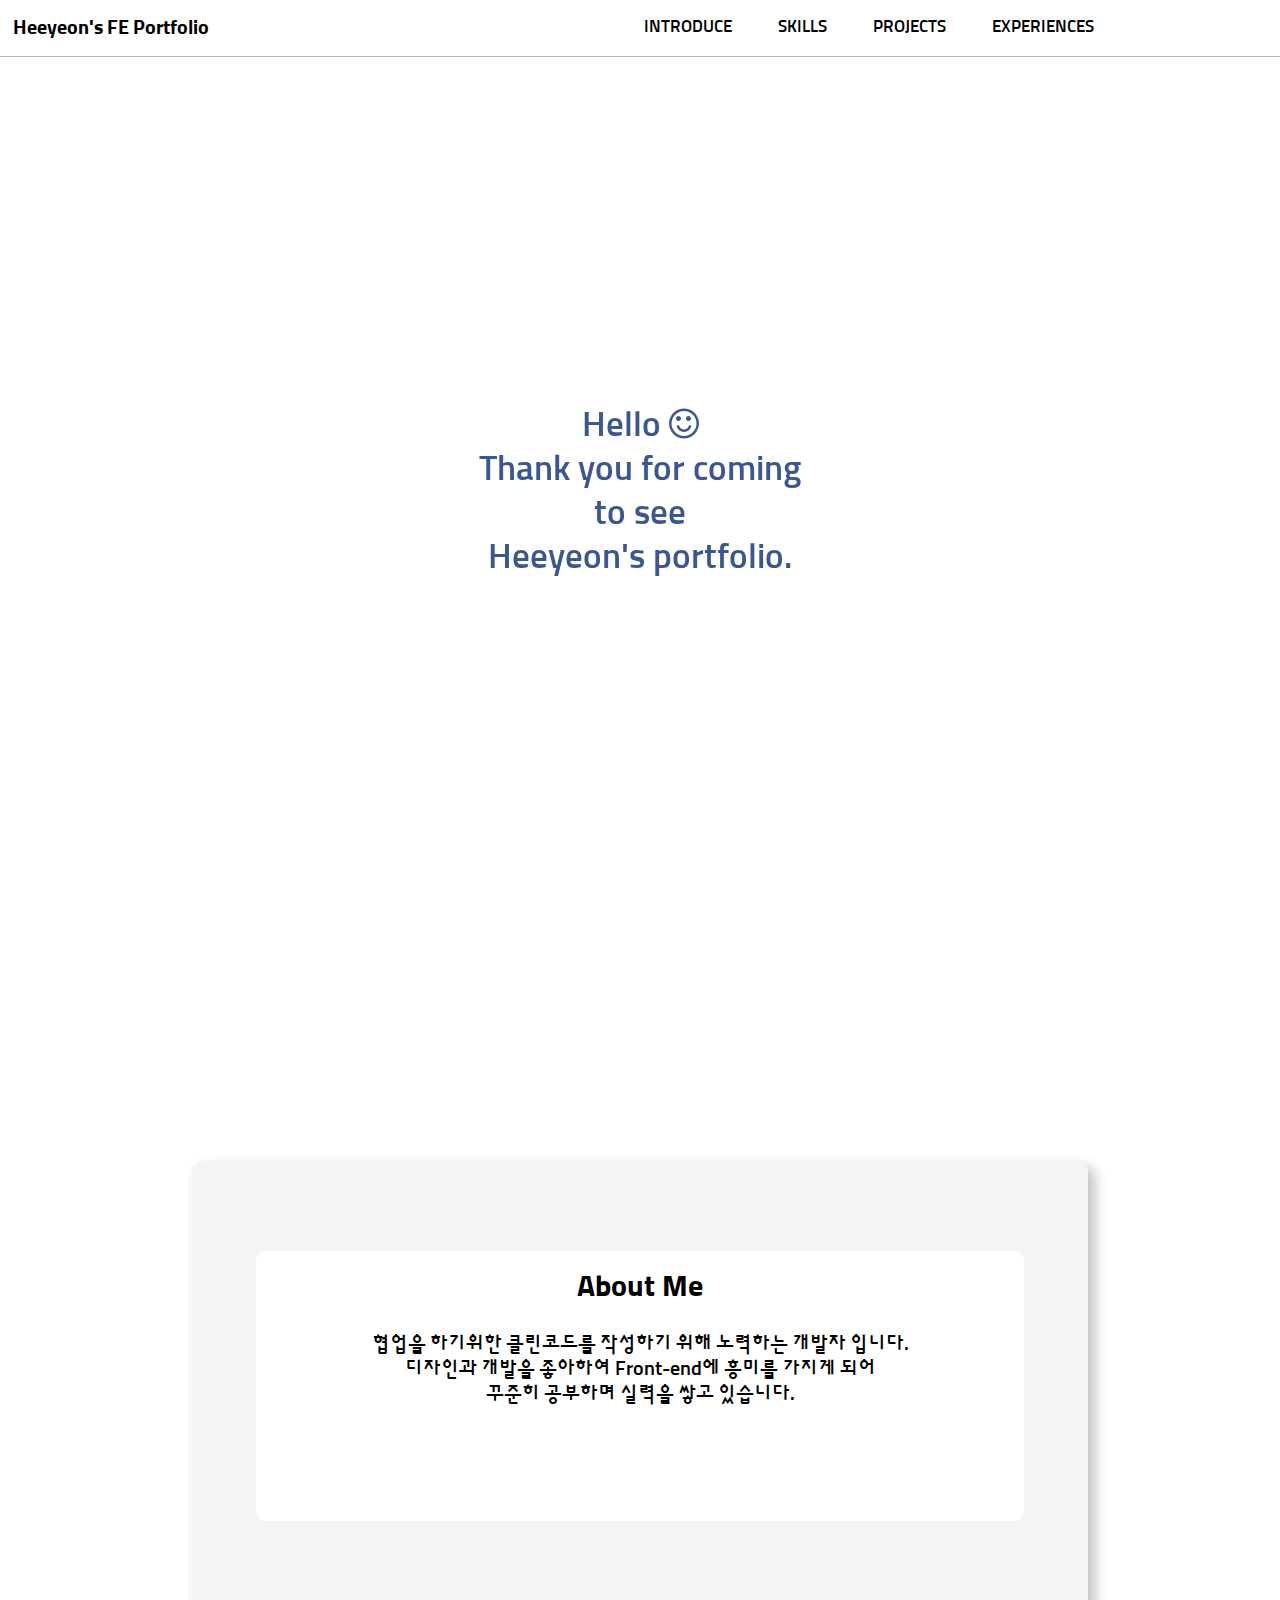
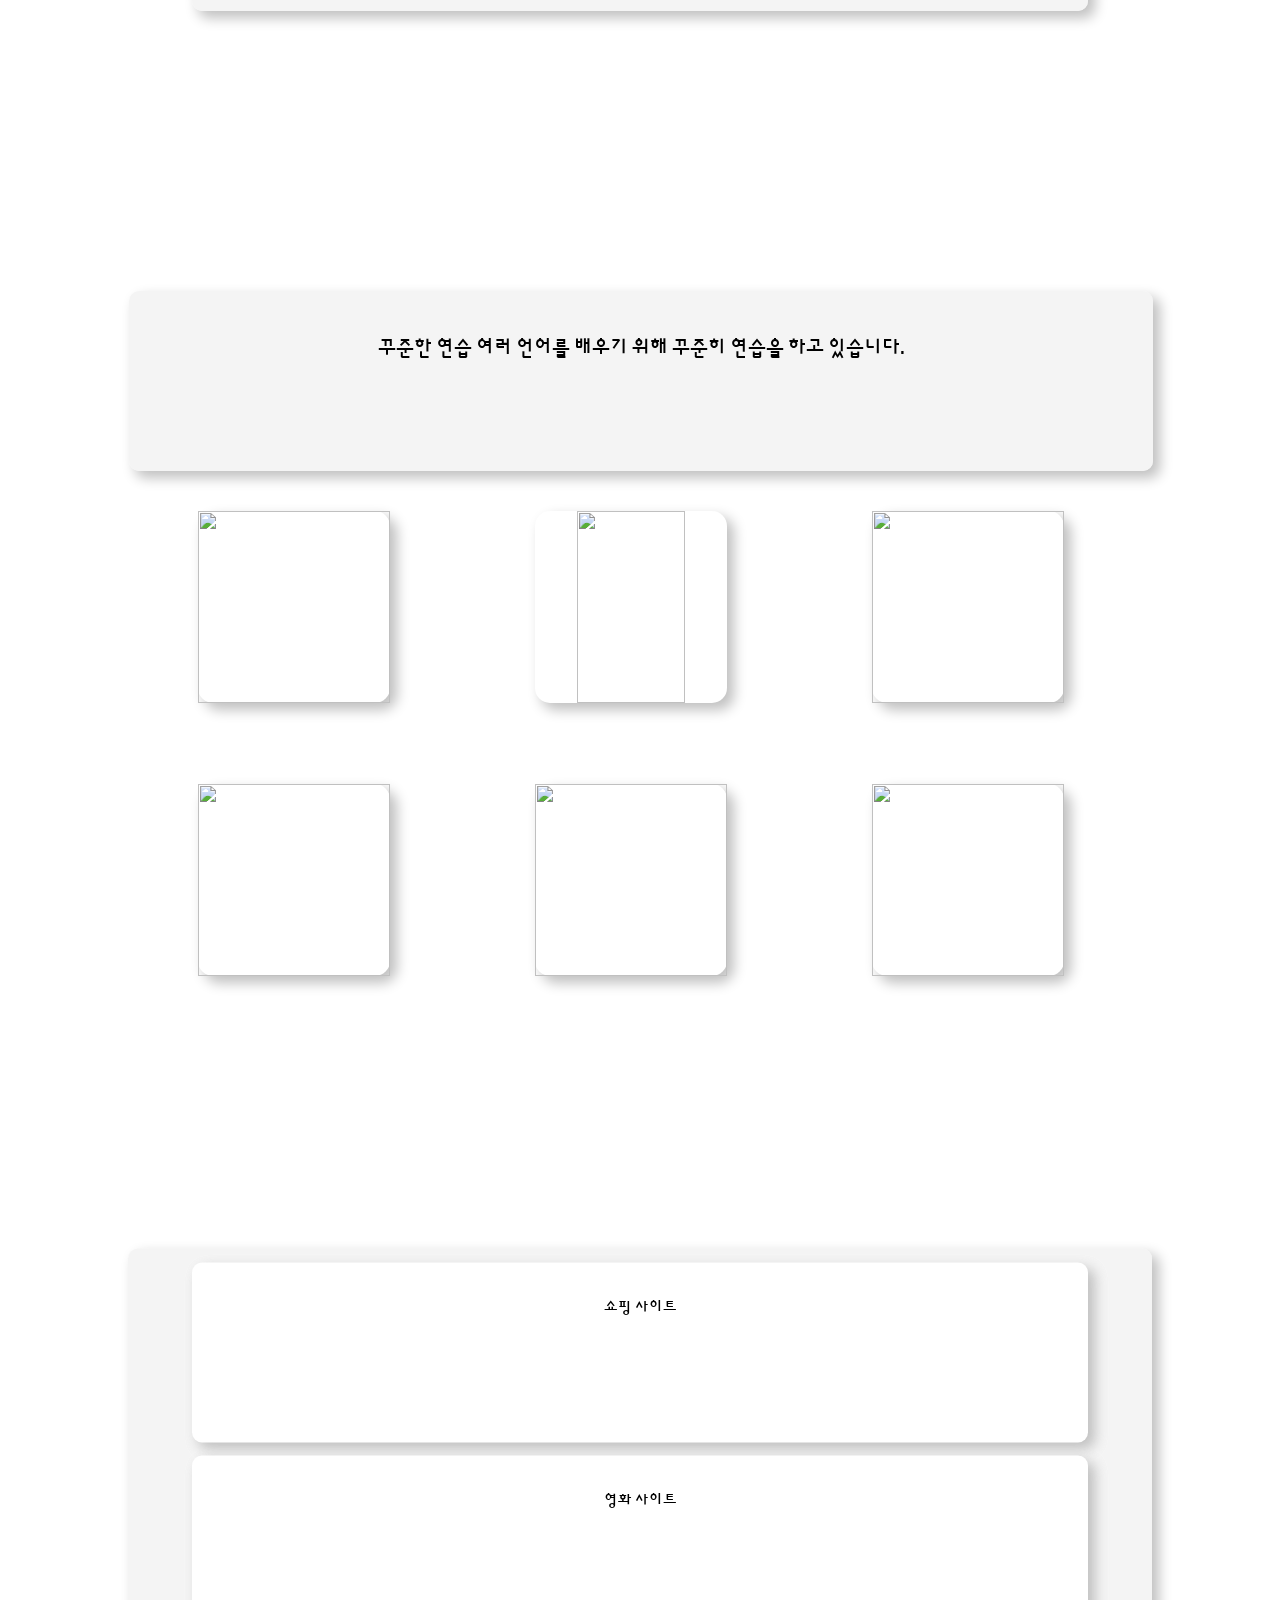
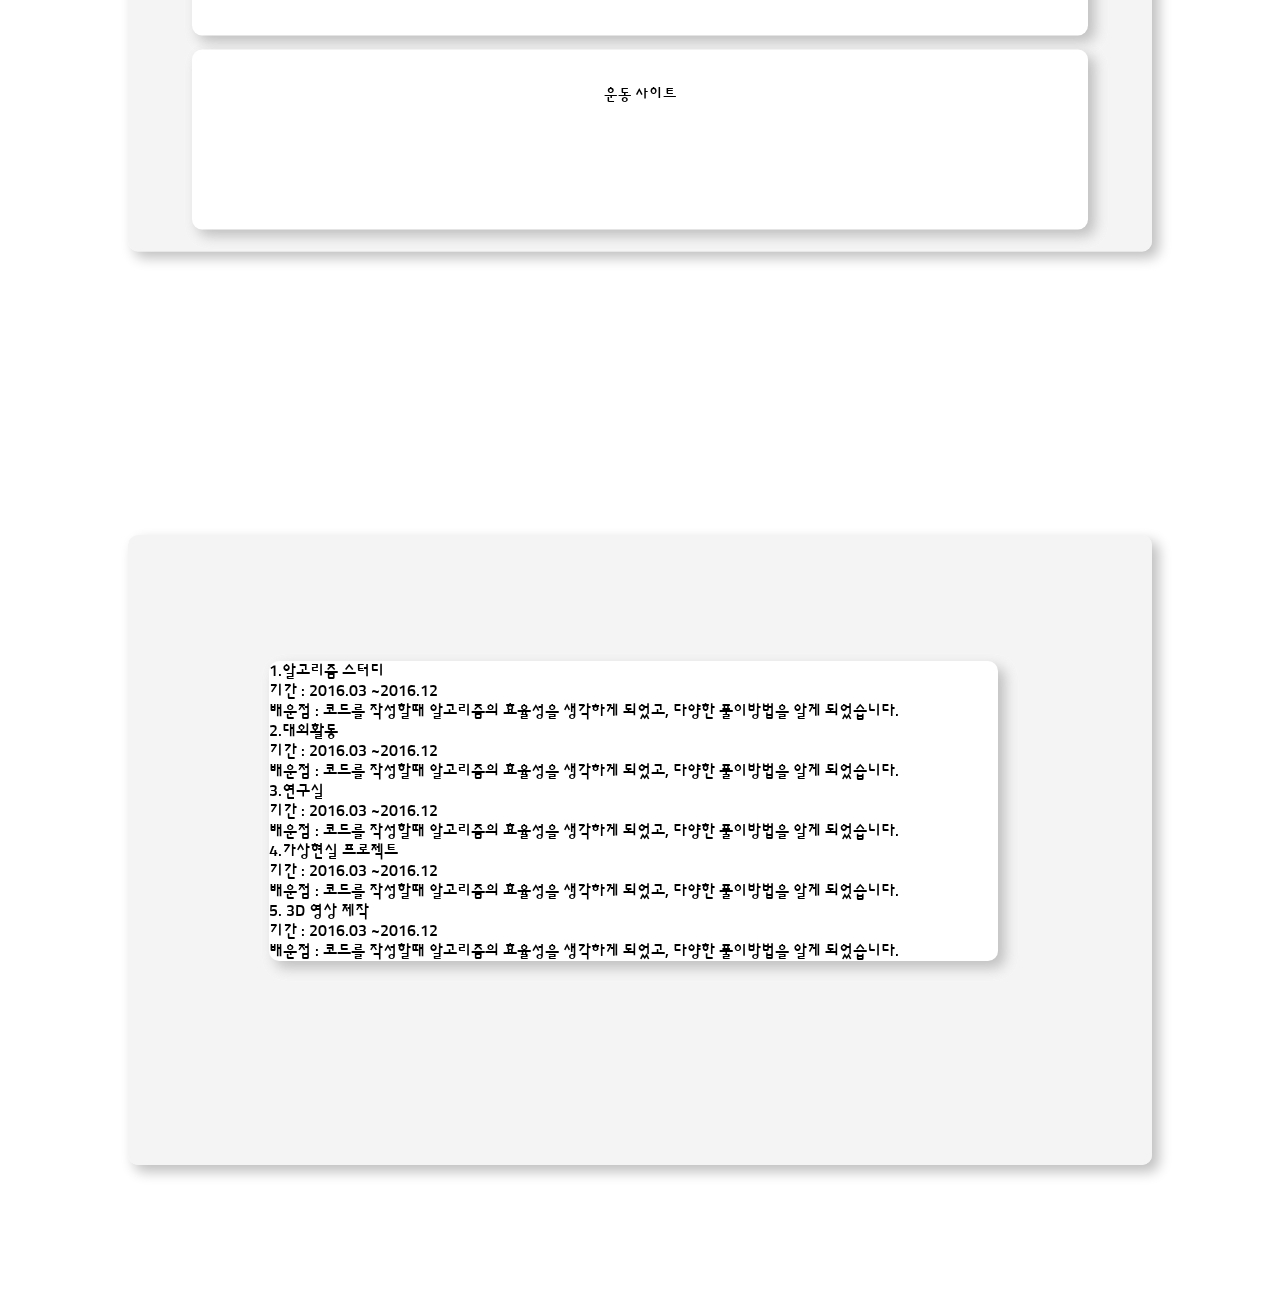
==== index.html @ 2ede7a6c "2020.09.13_1" ====
<!DOCTYPE html>
<html lang="en">

<head>
    <meta charset="UTF-8">
    <meta name="viewport" content="width=device-width, initial-scale=1.0">
    <title>Heeyeon's FE Portfolio</title>
    <script src="js/jquery-2.1.4.js"></script>
    <!-- Page Scroll Effects JS & CSS -->
    <script src="js/velocity/modernizr.js"></script>
    <script src="js/velocity/velocity.min.js"></script>
    <script src="js/velocity/velocity.ui.min.js"></script>
    <script src="js/velocity/main.js"></script>
    <link rel="stylesheet" href="js/velocity/velocity.css">
    <!-- Smooth Scrolling -->
    <script src="/portfolio_FE/js/jquery.scrollTo.min.js"></script>
    <!--Slick.js-->
    <script src="js/slick/slick.min.js"></script>
    <link rel="stylesheet" href="js/slick/slick-theme.css">
    <link rel="stylesheet" href="js/slick/slick.css">
    <!-- Custom JS & CSS -->
    <link rel="stylesheet" href="style.css">
    <link rel="stylesheet" href="responsive.css">
    <script src="custom.js"></script>
</head>

<body>
    <div class="top">
        <div class="title"><a href="#"><b>Heeyeon's FE Portfolio</b></a></div>
            <div class="menu">
                <a href="#menu1">INTRODUCE</a>
                <a href="#menu2">SKILLS</a>
                <a href="#menu3">PROJECTS</a>
                <a href="#menu4">EXPERIENCES</a>
            </div>
        </div>
    </div>
    <div class="background">
        <div class="img"></div>
    </div>
    <div class="start">
        <div class="wrap_start">
            <span>Hello <i class="fa fa-smile-o"></i></span><br>
            Thank you for coming <br>to see <br>Heeyeon's portfolio.<br>
        </div>
    </div>
    <div class="introduce" id="menu1">
        <div class="wrap_introduce">
            <div class="introduce_inside">
                <h2>About Me</h2>
                <p>
                    협업을 하기위한 클린코드를 작성하기 위해 노력하는 개발자 입니다.<br>
                    디자인과 개발을 좋아하여 Front-end에 흥미를 가지게 되어<br> 
                    꾸준히 공부하며 실력을 쌓고 있습니다.
                </p>
            </div>
        </div>
    </div>
    <div class="skills" id="menu2">
        <div class="do_skills">
            꾸준한 연습
            여러 언어를 배우기 위해 꾸준히 연습을 하고 있습니다.
        </div>
        <div class="wrap_skills">
            <ul>
                <li><img src="https://raw.githubusercontent.com/heeyeon-developer/Portfolio_WEB/master/imges/HTML5_Logo_512.png"></li>
                <li><img src="https://raw.githubusercontent.com/heeyeon-developer/Portfolio_WEB/master/imges/css3_logo.png" style="width:75%"></li>
                <li><img src="https://raw.githubusercontent.com/heeyeon-developer/Portfolio_WEB/master/imges/javascript_logo.png"></li>
                <li><img src="https://raw.githubusercontent.com/heeyeon-developer/Portfolio_WEB/master/imges/nodejs.png"></li>
                <li><img src="https://raw.githubusercontent.com/heeyeon-developer/Portfolio_WEB/master/imges/react.png"></li>
                <li><img src="https://raw.githubusercontent.com/heeyeon-developer/Portfolio_WEB/master/imges/vue.png"></li>
            </ul>
        </div>
    </div>
    <div class="projects" id="menu3">
        <div class="wrap_projects">
        <ul>
            <li>쇼핑 사이트</li>
            <li>영화 사이트</li>
            <li>운동 사이트</li>
        </ul>
        </div>
    </div>
    <div class="experiences" id="menu4">
        <div class="wrap_experiences">
            <div class="experiences_info">
                <div>
                    1.알고리즘 스터디<br>
                    기간 : 2016.03 ~2016.12<br>
                    배운점 : 코드를 작성할때 알고리즘의 효율성을 생각하게 되었고, 다양한 풀이방법을 알게 되었습니다.
                </div>
                <div>
                    2.대외활동<br>
                    기간 : 2016.03 ~2016.12<br>
                    배운점 : 코드를 작성할때 알고리즘의 효율성을 생각하게 되었고, 다양한 풀이방법을 알게 되었습니다.
                </div>
                <div>
                    3.연구실<br>
                    기간 : 2016.03 ~2016.12<br>
                    배운점 : 코드를 작성할때 알고리즘의 효율성을 생각하게 되었고, 다양한 풀이방법을 알게 되었습니다.
                </div>
                <div>
                    4.가상현실 프로젝트<br>
                    기간 : 2016.03 ~2016.12<br>
                    배운점 : 코드를 작성할때 알고리즘의 효율성을 생각하게 되었고, 다양한 풀이방법을 알게 되었습니다.
                </div>
                <div>
                    5. 3D 영상 제작<br>
                    기간 : 2016.03 ~2016.12<br>
                    배운점 : 코드를 작성할때 알고리즘의 효율성을 생각하게 되었고, 다양한 풀이방법을 알게 되었습니다.
                </div>
            </div>
        </div>
    </div>
</body>

</html>
---- js/velocity/velocity.css ----
/* -------------------------------- 

Primary style

-------------------------------- */
*, *::after, *::before {
  box-sizing: border-box;
}

html {
  font-size: 62.5%;
}

body {
  font-size: 1.6rem;
  font-family: "Open Sans", sans-serif;
  color: #ffffff;
  background-color: #22283f;
  -webkit-font-smoothing: antialiased;
  -moz-osx-font-smoothing: grayscale;
}
body::before {
  /* never visible - this is used in jQuery to check the current MQ */
  content: 'mobile';
  display: none;
}
@media only screen and (min-width: 1050px) {
  body::before {
    /* never visible - this is used in jQuery to check the current MQ */
    content: 'desktop';
  }
}

a {
  color: #267481;
  text-decoration: none;
}

/* -------------------------------- 

Main Components 

-------------------------------- */
@media only screen and (min-width: 1050px) {
  body[data-hijacking="on"] {
    overflow: hidden;
  }
}
.cd-section:first-of-type > div::before {
  /* alert -> all scrolling effects are not visible on small devices */
/*  content: 'Effects not visible on mobile!';*/
  position: absolute;
  width: 100%;
  text-align: center;
  top: 20px;
  z-index: 2;
  font-weight: bold;
  font-size: 1.3rem;
  text-transform: uppercase;
  color: #6a7083;
}
[data-animation="parallax"] .cd-section > div, [data-animation="fixed"] .cd-section > div, [data-animation="opacity"] .cd-section > div {
  background-position: center center;
  background-repeat: no-repeat;
  background-size: cover;
}
[data-animation="parallax"] .cd-section:first-of-type > div, [data-animation="fixed"] .cd-section:first-of-type > div, [data-animation="opacity"] .cd-section:first-of-type > div {
  background-image: url("../img/img-1.jpg");
}
[data-animation="parallax"] .cd-section:nth-of-type(2) > div, [data-animation="fixed"] .cd-section:nth-of-type(2) > div, [data-animation="opacity"] .cd-section:nth-of-type(2) > div {
  background-image: url("../img/img-2.jpg");
}
[data-animation="parallax"] .cd-section:nth-of-type(3) > div, [data-animation="fixed"] .cd-section:nth-of-type(3) > div, [data-animation="opacity"] .cd-section:nth-of-type(3) > div {
  background-image: url("../img/img-3.jpg");
}
[data-animation="parallax"] .cd-section:nth-of-type(4) > div, [data-animation="fixed"] .cd-section:nth-of-type(4) > div, [data-animation="opacity"] .cd-section:nth-of-type(4) > div {
  background-image: url("../img/img-4.jpg");
}
[data-animation="parallax"] .cd-section:nth-of-type(5) > div, [data-animation="fixed"] .cd-section:nth-of-type(5) > div, [data-animation="opacity"] .cd-section:nth-of-type(5) > div {
  background-image: url("../img/img-5.jpg");
}
@media only screen and (min-width: 1050px) {
  .cd-section h2 {
    font-size: 4rem;
    font-weight: 300;
  }
  [data-hijacking="on"] .cd-section {
    opacity: 0;
    visibility: hidden;
    position: absolute;
    top: 0;
    left: 0;
    width: 100%;
  }
  [data-hijacking="on"] .cd-section > div {
    visibility: visible;
  }
  [data-hijacking="off"] .cd-section > div {
    opacity: 0;
  }
  [data-animation="rotate"] .cd-section {
    /* enable a 3D-space for children elements */
    -webkit-perspective: 1800px;
    -moz-perspective: 1800px;
    perspective: 1800px;
  }
  [data-hijacking="on"][data-animation="rotate"] .cd-section:not(:first-of-type) {
    -webkit-perspective-origin: center 0;
    -moz-perspective-origin: center 0;
    perspective-origin: center 0;
  }
  [data-animation="scaleDown"] .cd-section > div, [data-animation="gallery"] .cd-section > div, [data-animation="catch"] .cd-section > div {
    box-shadow: 0 0 0 rgba(25, 30, 46, 0.4);
  }
  [data-animation="opacity"] .cd-section.visible > div {
    z-index: 1;
  }
}

@media only screen and (min-width: 1050px) {
  .cd-section:first-of-type > div::before {
    display: none;
  }
}
@media only screen and (min-width: 1050px) {
  .cd-section > div {
    position: fixed;
    top: 0;
    left: 0;
    width: 100%;
    /* Force Hardware Acceleration */
    -webkit-transform: translateZ(0);
    -moz-transform: translateZ(0);
    -ms-transform: translateZ(0);
    -o-transform: translateZ(0);
    transform: translateZ(0);
    -webkit-backface-visibility: hidden;
    backface-visibility: hidden;
  }
  [data-hijacking="on"] .cd-section > div {
    position: absolute;
  }
  [data-animation="rotate"] .cd-section > div {
    -webkit-transform-origin: center bottom;
    -moz-transform-origin: center bottom;
    -ms-transform-origin: center bottom;
    -o-transform-origin: center bottom;
    transform-origin: center bottom;
  }
}

.cd-vertical-nav {
  /* lateral navigation */
  position: fixed;
  z-index: 1;
  right: 3%;
  top: 50%;
  bottom: auto;
  -webkit-transform: translateY(-50%);
  -moz-transform: translateY(-50%);
  -ms-transform: translateY(-50%);
  -o-transform: translateY(-50%);
  transform: translateY(-50%);
  display: none;
}
.cd-vertical-nav a {
  display: block;
  height: 40px;
  width: 40px;
  /* image replace */
  overflow: hidden;
  text-indent: 100%;
  white-space: nowrap;
  background: url(cd-icon-arrow.svg) no-repeat center center;
}
.cd-vertical-nav a.cd-prev {
  -webkit-transform: rotate(180deg);
  -moz-transform: rotate(180deg);
  -ms-transform: rotate(180deg);
  -o-transform: rotate(180deg);
  transform: rotate(180deg);
  margin-bottom: 10px;
}
.cd-vertical-nav a.inactive {
  visibility: hidden;
  opacity: 0;
  -webkit-transition: opacity 0.2s 0s, visibility 0s 0.2s;
  -moz-transition: opacity 0.2s 0s, visibility 0s 0.2s;
  transition: opacity 0.2s 0s, visibility 0s 0.2s;
}
@media only screen and (min-width: 1050px) {
  .cd-vertical-nav {
    display: block;
  }
}
---- style.css ----
/* FontAwesome CDN 4.7 */
@import url('https://stackpath.bootstrapcdn.com/font-awesome/4.7.0/css/font-awesome.min.css');
/* Google Web Font */
@import url('https://fonts.googleapis.com/css2?family=Noto+Sans+KR:wght@400;500;700&display=swap');
@import url('https://fonts.googleapis.com/css2?family=Jua&display=swap');
@import url('https://fonts.googleapis.com/css2?family=Sunflower:wght@300;500;700&display=swap');
body {
    margin: 0;
    font-family: 'Sunflower' ,sans-serif;
    background-color: #fff;
    color: #000;
}

html{
    scroll-behavior: smooth;
    font-size: 10px;
}
a{
    text-decoration: none;
    color: black;
}
ul {
    display: inline-block;
    padding: 0px;
    margin: 0px;
    list-style: none;
    position: relative;
}

li {
    display: inline-block;
    margin: 0;
    padding: 0;
    text-align: center;
}

/*##################### top #####################*/
.top {
    position: fixed;
    width: 100vw;
    z-index: 1;
    background-color: rgb(255,255,255);
    border-bottom: 1px solid rgb(182, 181, 181);
}
.title {
    font-size: 1.7rem;
    display: inline-block;
    margin: 1vw;
    width: 15vw;
    text-align: left;
    height: 3vh;
    line-height: 3rem;
    position: relative;
}
.menu {
    width: 30vw;
    display : block;
    float : right;
    margin: 1vw;
    color: black;
}
.menu a {
    position: relative;
    font-size: 1.5rem;
    line-height: 3rem;
    width: 10vw;
    height: 3rem;
    margin-right: 2vw;
}
.menu a:hover {
    position: relative;
    color: rgb(157, 228, 252);
}
/*##################### start #####################*/
.background {
    position: fixed;
    display: block;
    width: 100vw;
    height: 100vh;
    z-index: -1;
    transition: 1s;
}
.img {
    width: 100vw;
    height: 100vh;
    background-image: url('https://raw.githubusercontent.com/heeyeon-developer/Portfolio_WEB/master/imges/laptop.png');
    background-size: contain;
    background-repeat: no-repeat;
    background-position: center;
}
.active2{
    opacity: 0.5;
}
.background:active2{
    opacity: 0.5;
}
.start {
    width: 100vw;
    height: 100vh;
    transition: 1.5s;
}
.active{
    opacity:0;
}
.start:active{
    opacity:0;
}
.wrap_start {
    display: block;
    color: rgb(59, 87, 147);
    text-align: center;
    width: 40vw;
    height: 30vh;
    margin-top: 10vh;
    top: 50%;
    left: 50%;
    transform: translate(-50%, -50%);
    position: absolute;
    font-size: 4rem;
}
/*##################### introduce #####################*/
.introduce {
    width: 100vw;
    height: 100vh;
    border: 1px solid transparent;
}
.wrap_introduce {
    display: block;
    position: relative;
    width: 80vw;
    height: 70vh;
    margin-top: 4vh;
    background-color: rgba(240, 240, 240, 0.7);
    border-radius: 10px;
    box-shadow: 0.5vw 0.5vw 1vw rgb(192, 192, 192);
    top: 50%;
    left: 50%;
    transform: translate(-50%, -50%);
}
.introduce_inside{
    position: absolute;
    display: inline-block;
    width: 70vw;
    height: 50vh;
    top: 50%;
    left: 50%;
    transform: translate(-50%, -50%);
    background-color: white;
    border-radius: 10px;
    z-index: 0.8;
}
.introduce_inside h2,p {
    margin-top: 4vh;
    font-size: 5rem;
    text-align: center;
}

.introduce_inside p {
    font-size: 3rem;
}
/*##################### skills #####################*/
.skills{
    width: 100vw;
    height: 100vh;
    border: 1px solid transparent;
}
.do_skills {
    position: relative;
    padding-top: 5vh;
    top: 15vh;
    left: 10vw;
    width: 80vw;
    height: 20vh;
    background-color: rgba(240, 240, 240, 0.7);
    border-radius: 10px;
    box-shadow: 0.5vw 0.5vw 1vw rgb(192, 192, 192);
    font-size: 20px;
    text-align: center;
}
.wrap_skills {
    position: relative;
    width: 80vw;
    height: 55vh;
    top: 50%;
    left: 50%;
    transform: translate(-50%, -50%);
    border-radius: 10px;
}
.skills ul li{
    display: inline-block;
    background-color: white;
    width: 12vw;
    height: 12vw;
    border-radius: 15px;
    box-shadow: 0.5vw 0.5vw 1vw rgb(192, 192, 192);
    margin-top: 3vh;
    margin-left: 10vw;
}
.skills ul li img{
    width: 100%;
    height: 100%;
}
/*##################### study #####################*/
.projects {
    width: 100vw;
    height: 100vh;
    border: 1px solid transparent;
}
.wrap_projects {
    position: relative;
    background-color: rgba(240, 240, 240, 0.7);
    width: 80vw;
    height: 80vh;
    margin-top: 4vh;
    top: 50%;
    left: 50%;
    transform: translate(-50%, -50%);
    border-radius: 10px;
    box-shadow: 0.5vw 0.5vw 1vw rgb(192, 192, 192);
}
.wrap_projects ul li{
    display: inline-block;
    background-color: white;
    width: 23vw;
    height: 70vh;
    border-radius: 20px;
    font-size: 20px;
    line-height: 300px;
    margin-top: 5vh;
    margin-left: 2.5vw;
    box-shadow: 0.5vw 0.5vw 1vw rgb(192, 192, 192);
}
/*##################### experiences #####################*/
.experiences {
    width: 100vw;
    height: 100vh;
    border: 1px solid transparent;
}
.wrap_experiences {
    position: relative;
    background-color: rgba(240, 240, 240, 0.7);
    width: 80vw;
    height: 70vh;
    margin-top: 4vh;
    top: 50%;
    left: 50%;
    overflow: hidden;
    transform: translate(-50%, -50%);
    border-radius: 10px;
    box-shadow: 0.5vw 0.5vw 1vw rgb(192, 192, 192);
    padding-top: 10vh;
}
.experiences_info{
    display: block;
    background-color: #fff;
    border-radius: 10px;
    margin-top: 5vh;
    margin-left: 15vw;
    width: 50vw;
    box-shadow: 0.5vw 0.5vw 1vw rgb(192, 192, 192);
}
---- responsive.css ----
@media (max-width: 1440px) {
    /*##################### top #####################*/
    .title {
        display: inline-block;
        width: 21vw;
        font-size: 2rem;
        margin: 1vw auto;
        margin-left: 1vw;
    }

    .menu {
        width: 50vw;
    }

    .menu a {
        position: relative;
        font-size: 1.7rem;
        width: 10vw;
        margin-left: 1.3vw;
    }

    /*##################### start #####################*/
    .wrap_start {
        font-size: 3.5rem;
    }

    /*##################### introduce #####################*/
    .wrap_introduce {
        width: 70vw;
        height: 50vh;
        margin-top: 4vh;
    }

    .introduce_inside {
        width: 60vw;
        height: 30vh;
    }

    .introduce_inside h2,
    p {
        margin-top: 2vh;
        font-size: 3rem;
        text-align: center;
    }

    .introduce_inside p {
        font-size: 2rem;
    }

    /*##################### skills #####################*/
    .do_skills {
        margin-top: -5vh;
    }

    .wrap_skills {
        width: 80vw;
        height: 70vh;
    }

    .skills ul li {
        width: 15vw;
        height: 15vw;
        margin: 4.5vh 5.5vw;
    }

    .skills ul li img {
        width: 100%;
        height: 100%;
    }

    /*##################### projects #####################*/
    .wrap_projects {
        width: 80vw;
        height: 67vh;
        margin-top: 0vh;
    }

    .wrap_projects ul li {
        width: 70vw;
        height: 20vh;
        border-radius: 10px;
        font-size: 1.5rem;
        line-height: 10vh;
        margin-top: 1.5vh;
        margin-left: 5vw;
    }

    /*##################### experiences #####################*/
    .wrap_experiences {
        margin-top: 0vh;
        padding-top: 13vh;
    }

    .experiences_info {
        margin: 0;
        margin-top: 1vh;
        margin-left: 11vw;
        width: 57vw;
    }
}
/* ########################################################################### */
@media (max-width: 1024px) {

    /*##################### top #####################*/
    .title {
        display: inline-block;
        width: 30vw;
        font-size: 2rem;
        margin: 1.5vw auto;
        margin-left: 2.5vw;
    }

    .menu {
        margin-top: 1vh;
        width: 60vw;
    }

    .menu a {
        position: relative;
        font-size: 1.5rem;
        width: 11vw;
        margin-left: 2vw;
    }

    /*##################### start #####################*/
    .wrap_start {
        margin-top: 11vh;
        font-size: 3.3rem;
    }

    /*##################### introduce #####################*/
    .wrap_introduce {
        width: 70vw;
        height: 50vh;
        margin-top: 4vh;
    }

    .introduce_inside {
        width: 60vw;
        height: 30vh;
    }

    .introduce_inside h2,
    p {
        margin-top: 2vh;
        font-size: 4rem;
        text-align: center;
    }

    .introduce_inside p {
        font-size: 2.5rem;
    }

    /*##################### skills #####################*/
    .do_skills {
        height: 15vh;
        font-size: 2.5rem;
    }

    .wrap_skills {
        width: 80vw;
        height: 70vh;
    }

    .skills ul li {
        width: 17vw;
        height: 17vw;
        line-height: 100px;
        margin-right: 4vw;
    }

    .skills ul li img {
        width: 100%;
        height: 100%;
    }

    /*##################### projects #####################*/
    .wrap_projects {
        width: 80vw;
        height: 67vh;
        margin-top: 0vh;
    }

    .wrap_projects ul li {
        width: 70vw;
        height: 20vh;
        border-radius: 10px;
        font-size: 2.5rem;
        line-height: 10vh;
        margin-top: 1.5vh;
        margin-left: 5vw;
    }

    /*##################### experiences #####################*/
    .wrap_experiences {
        margin-top: 0vh;
        width: 75vw;
        height: 40vh;
        padding-top: 7vh;
    }

    .experiences_info {
        margin-top: -0.6vh;
        margin-left: 12vw;
        width: 50vw;
        font-size: 2rem;
    }
}
/* ########################################################################### */
@media (max-width: 768px) {

    /*##################### top #####################*/
    .title {
        display: inline-block;
        width: 27vw;
        font-size: 1.3rem;
        /* margin: 1.5vw auto; */
    }

    .menu {
        width: 60vw;
    }

    .menu a {
        position: relative;
        font-size: 1rem;
        width: 10vw;
        margin-left: 3vw;
    }

    /*##################### start #####################*/
    .wrap_start {
        margin-top: 12vh;
        font-size: 2rem;
    }

    /*##################### introduce #####################*/
    .wrap_introduce {
        width: 70vw;
        height: 50vh;
        margin-top: 4vh;
    }

    .introduce_inside {
        width: 60vw;
        height: 30vh;
    }

    .introduce_inside h2,
    p {
        margin-top: 2vh;
        font-size: 2rem;
        text-align: center;
    }

    .introduce_inside p {
        font-size: 1.5rem;
    }

    /*##################### skills #####################*/
    .do_skills {}

    .wrap_skills {
        width: 80vw;
        height: 70vh;
    }

    .skills ul li {
        width: 21vw;
        height: 21vw;
        line-height: 100px;
        margin-right: 4vw;
    }

    .skills ul li img {
        width: 100%;
        height: 100%;
    }

    /*##################### projects #####################*/
    .wrap_projects {
        width: 80vw;
        height: 67vh;
        margin-top: 0vh;
    }

    .wrap_projects ul li {
        width: 70vw;
        height: 20vh;
        border-radius: 10px;
        font-size: 1.5rem;
        line-height: 10vh;
        margin-top: 1.5vh;
        margin-left: 5vw;
    }

    /*##################### experiences #####################*/
    .wrap_experiences {
        height: 50vh;
        margin-top: 0vh;
        padding-top: 6.5vh;
    }

    .experiences_info {
        margin: 0;
        margin-top: 1vh;
        margin-left: 11vw;
        width: 57vw;
    }
}
/* ########################################################################### */
@media (max-width: 414px) {

    /*##################### top #####################*/
    .title {
        display: block;
        width: 50vw;
        text-align: center;
        font-size: 1.3rem;
        margin: 1.5vw auto;
    }

    .menu {
        width: 100vw;
    }

    .menu a {
        position: relative;
        font-size: 1rem;
        width: 10vw;
        margin-left: 9vw;
    }

    /*##################### start #####################*/
    .wrap_start {
        margin-top: 13vh;
        font-size: 1.3rem;
    }

    /*##################### introduce #####################*/
    .wrap_introduce {
        width: 70vw;
        height: 50vh;
        margin-top: 4vh;
    }

    .introduce_inside {
        width: 60vw;
        height: 30vh;
    }

    .introduce_inside h2,
    p {
        margin-top: 2vh;
        font-size: 2rem;
        text-align: center;
    }

    .introduce_inside p {
        font-size: 1.5rem;
    }

    /*##################### skills #####################*/
    .do_skills {}

    .wrap_skills {
        width: 80vw;
        height: 70vh;
    }

    .skills ul li {
        width: 21vw;
        height: 21vw;
        line-height: 100px;
        margin-right: 4vw;
    }

    .skills ul li img {
        width: 100%;
        height: 100%;
    }

    /*##################### projects #####################*/
    .wrap_projects {
        width: 80vw;
        height: 67vh;
        margin-top: 0vh;
    }

    .wrap_projects ul li {
        width: 70vw;
        height: 20vh;
        border-radius: 10px;
        font-size: 1.5rem;
        line-height: 10vh;
        margin-top: 1.5vh;
        margin-left: 5vw;
    }

    /*##################### experiences #####################*/
    .wrap_experiences {
        margin-top: 0vh;
        padding-top: 7vh;
    }

    .experiences_info {
        margin: 0;
        margin-top: 1vh;
        margin-left: 11vw;
        width: 57vw;
    }
}
/* ########################################################################### */
@media (max-width: 320px) {

    /*##################### top #####################*/
    .title {
        display: block;
        width: 50vw;
        text-align: center;
        font-size: 1.2rem;
        margin: 1.5vw auto;
    }

    .menu {
        width: 100vw;
    }

    .menu a {
        position: relative;
        font-size: 0.8rem;
        width: 10vw;
        margin-left: 6vw;
    }

    /*##################### start #####################*/
    .wrap_start {
        margin-top: 12vh;
        font-size: 1.2rem;
    }

    /*##################### introduce #####################*/
    .wrap_introduce {
        width: 70vw;
        height: 50vh;
        margin-top: 4vh;
    }

    .introduce_inside {
        width: 60vw;
        height: 30vh;
    }

    .introduce_inside h2,
    p {
        margin-top: 2vh;
        font-size: 1.5rem;
        text-align: center;
    }

    .introduce_inside p {
        font-size: 1.3rem;
    }

    /*##################### skills #####################*/
    .do_skills {
        font-size: 1.5rem;
    }

    .wrap_skills {
        width: 80vw;
        height: 70vh;
    }

    .skills ul li {
        width: 21vw;
        height: 21vw;
        line-height: 100px;
        margin-right: 4vw;
    }

    .skills ul li img {
        width: 100%;
        height: 100%;
    }

    /*##################### projects #####################*/
    .wrap_projects {
        width: 80vw;
        height: 67vh;
        margin-top: 0vh;
    }

    .wrap_projects ul li {
        width: 70vw;
        height: 20vh;
        border-radius: 10px;
        font-size: 1.5rem;
        line-height: 10vh;
        margin-top: 1.5vh;
        margin-left: 5vw;
    }

    /*##################### experiences #####################*/
    .wrap_experiences {
        margin-top: 0vh;
        padding-top: 7vh;
    }

    .experiences_info {
        margin: 0;
        margin-top: -4vh;
        margin-left: 11vw;
        width: 57vw;
    }
}
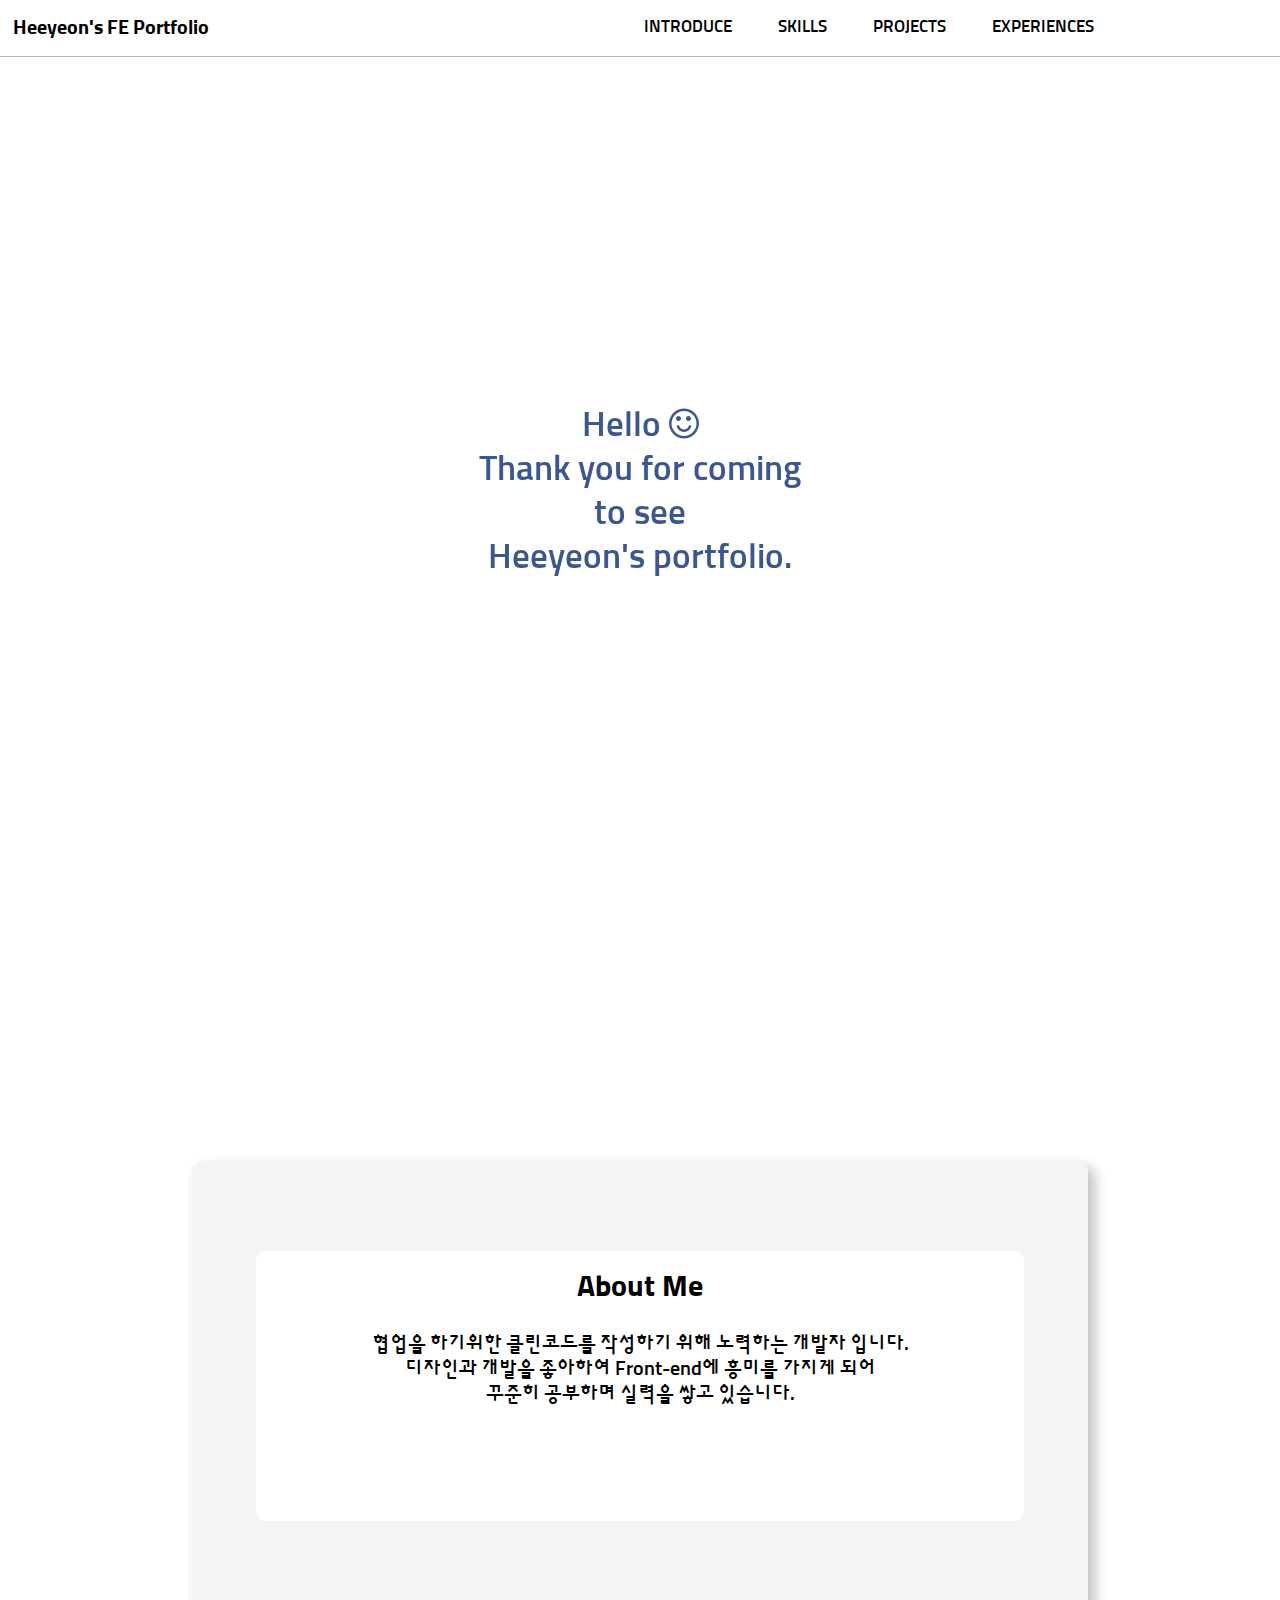
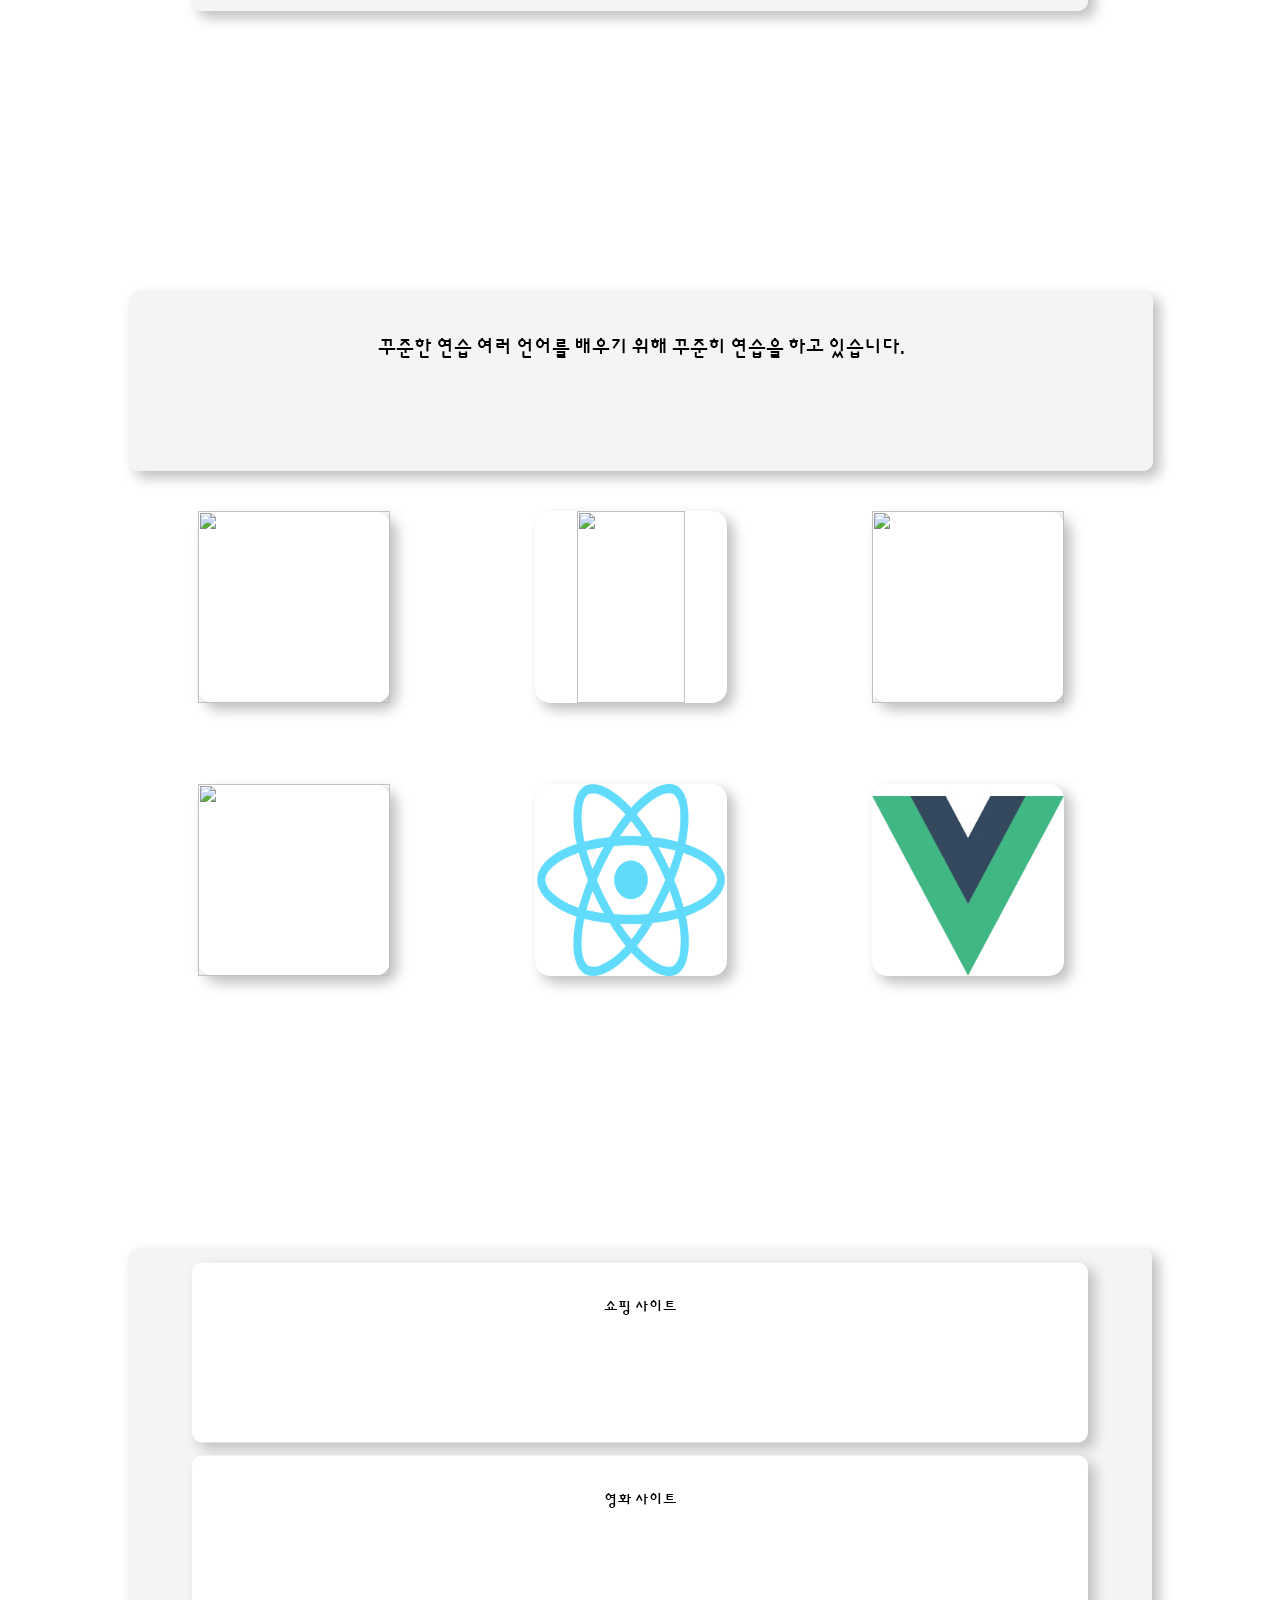
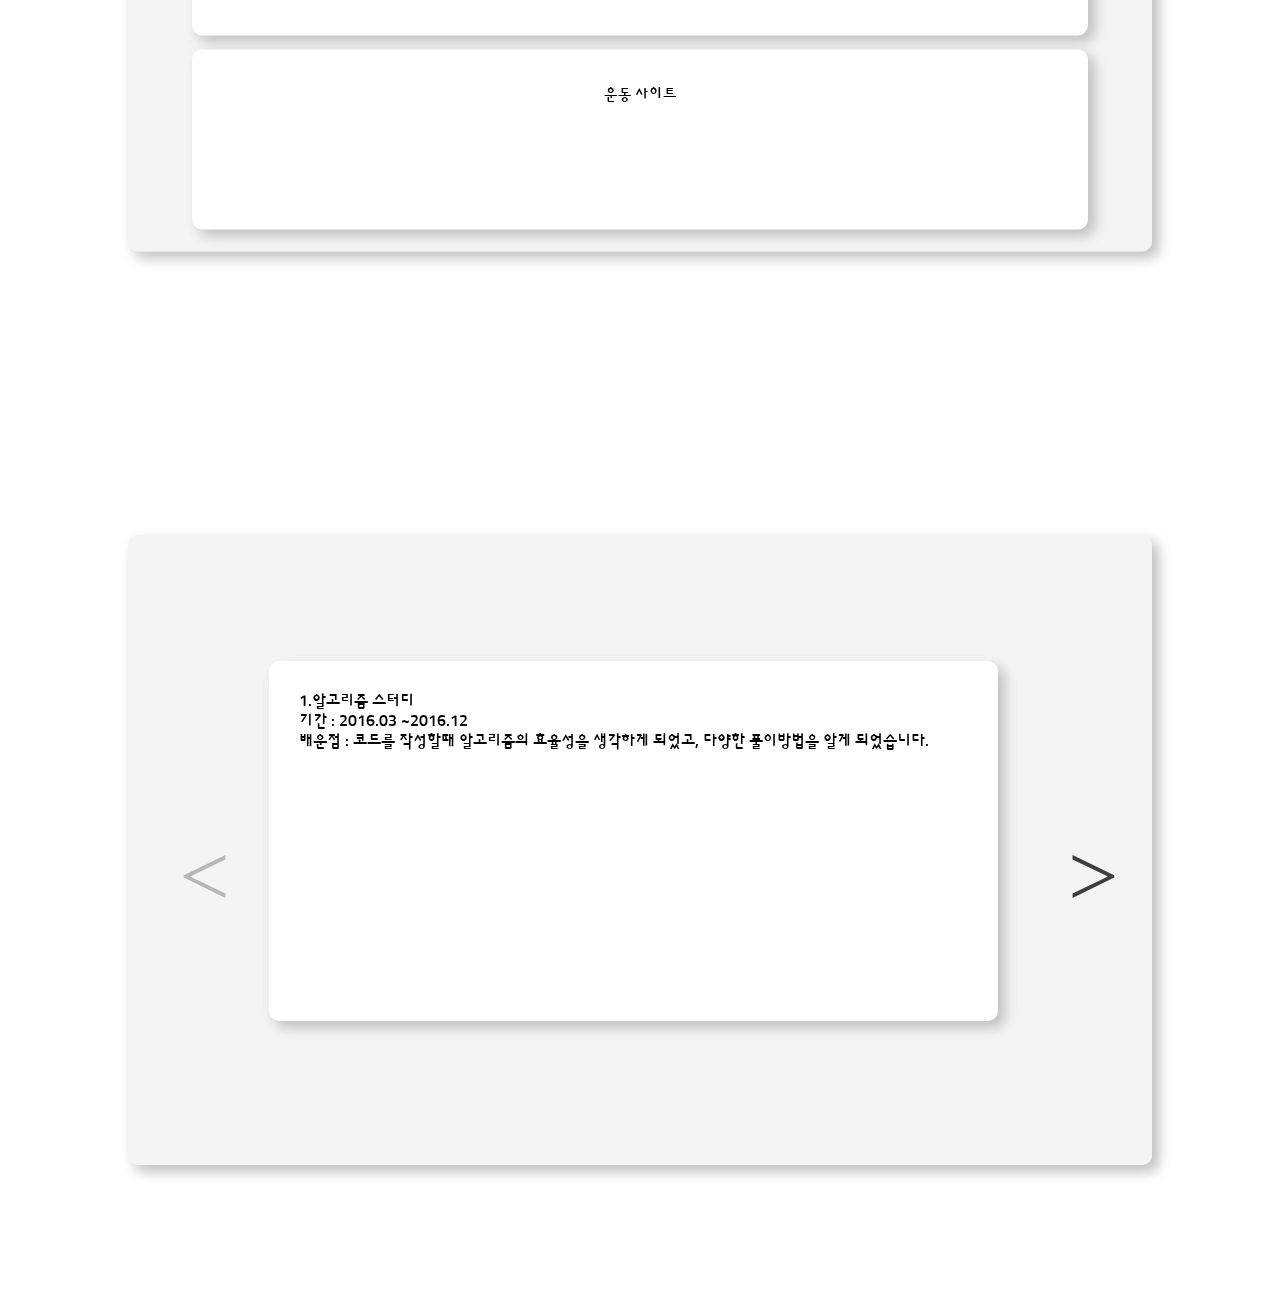
==== commit e4ebea40: "2020.09.14_1" ====
--- a/index.html
+++ b/index.html
@@ -67,8 +67,8 @@
                 <li><img src="https://raw.githubusercontent.com/heeyeon-developer/Portfolio_WEB/master/imges/css3_logo.png" style="width:75%"></li>
                 <li><img src="https://raw.githubusercontent.com/heeyeon-developer/Portfolio_WEB/master/imges/javascript_logo.png"></li>
                 <li><img src="https://raw.githubusercontent.com/heeyeon-developer/Portfolio_WEB/master/imges/nodejs.png"></li>
-                <li><img src="https://raw.githubusercontent.com/heeyeon-developer/Portfolio_WEB/master/imges/react.png"></li>
-                <li><img src="https://raw.githubusercontent.com/heeyeon-developer/Portfolio_WEB/master/imges/vue.png"></li>
+                <li><img src="/imges/react.png"></li>
+                <li><img src="/imges/vue.png"></li>
             </ul>
         </div>
     </div>
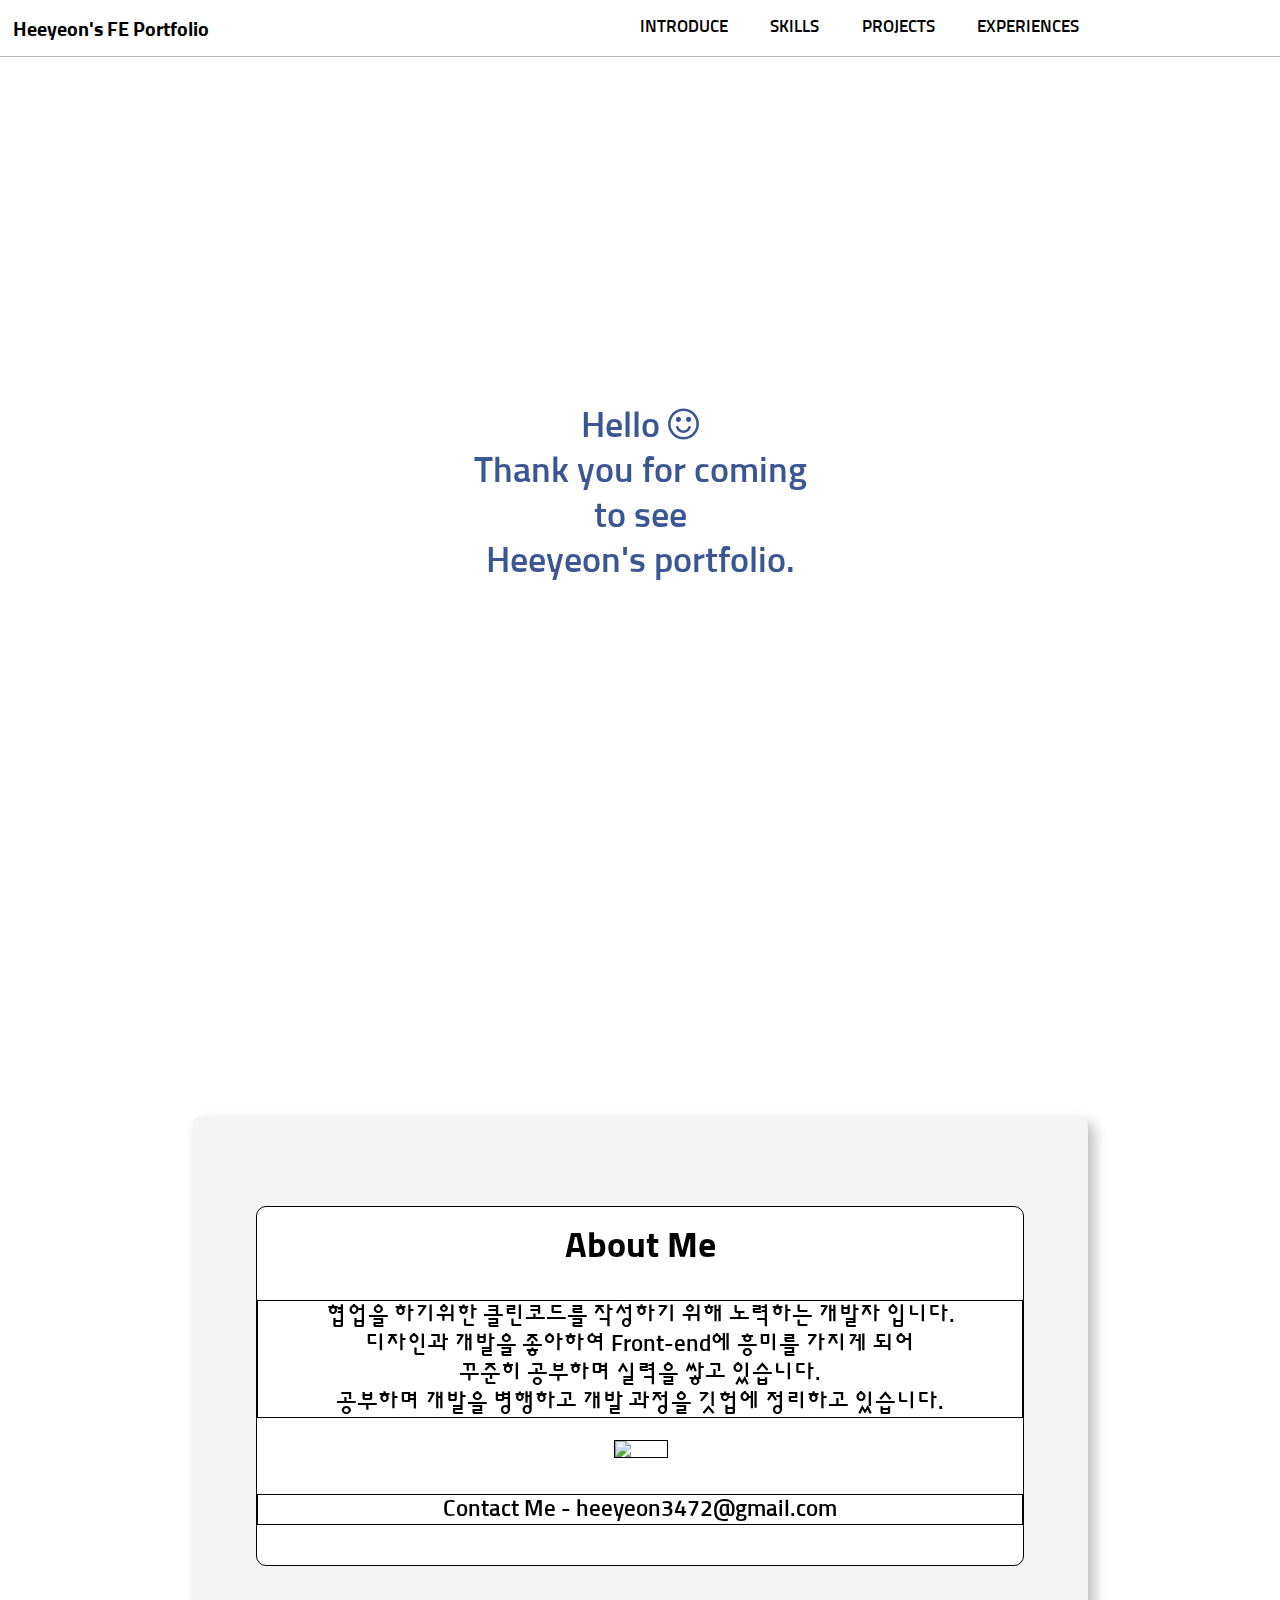
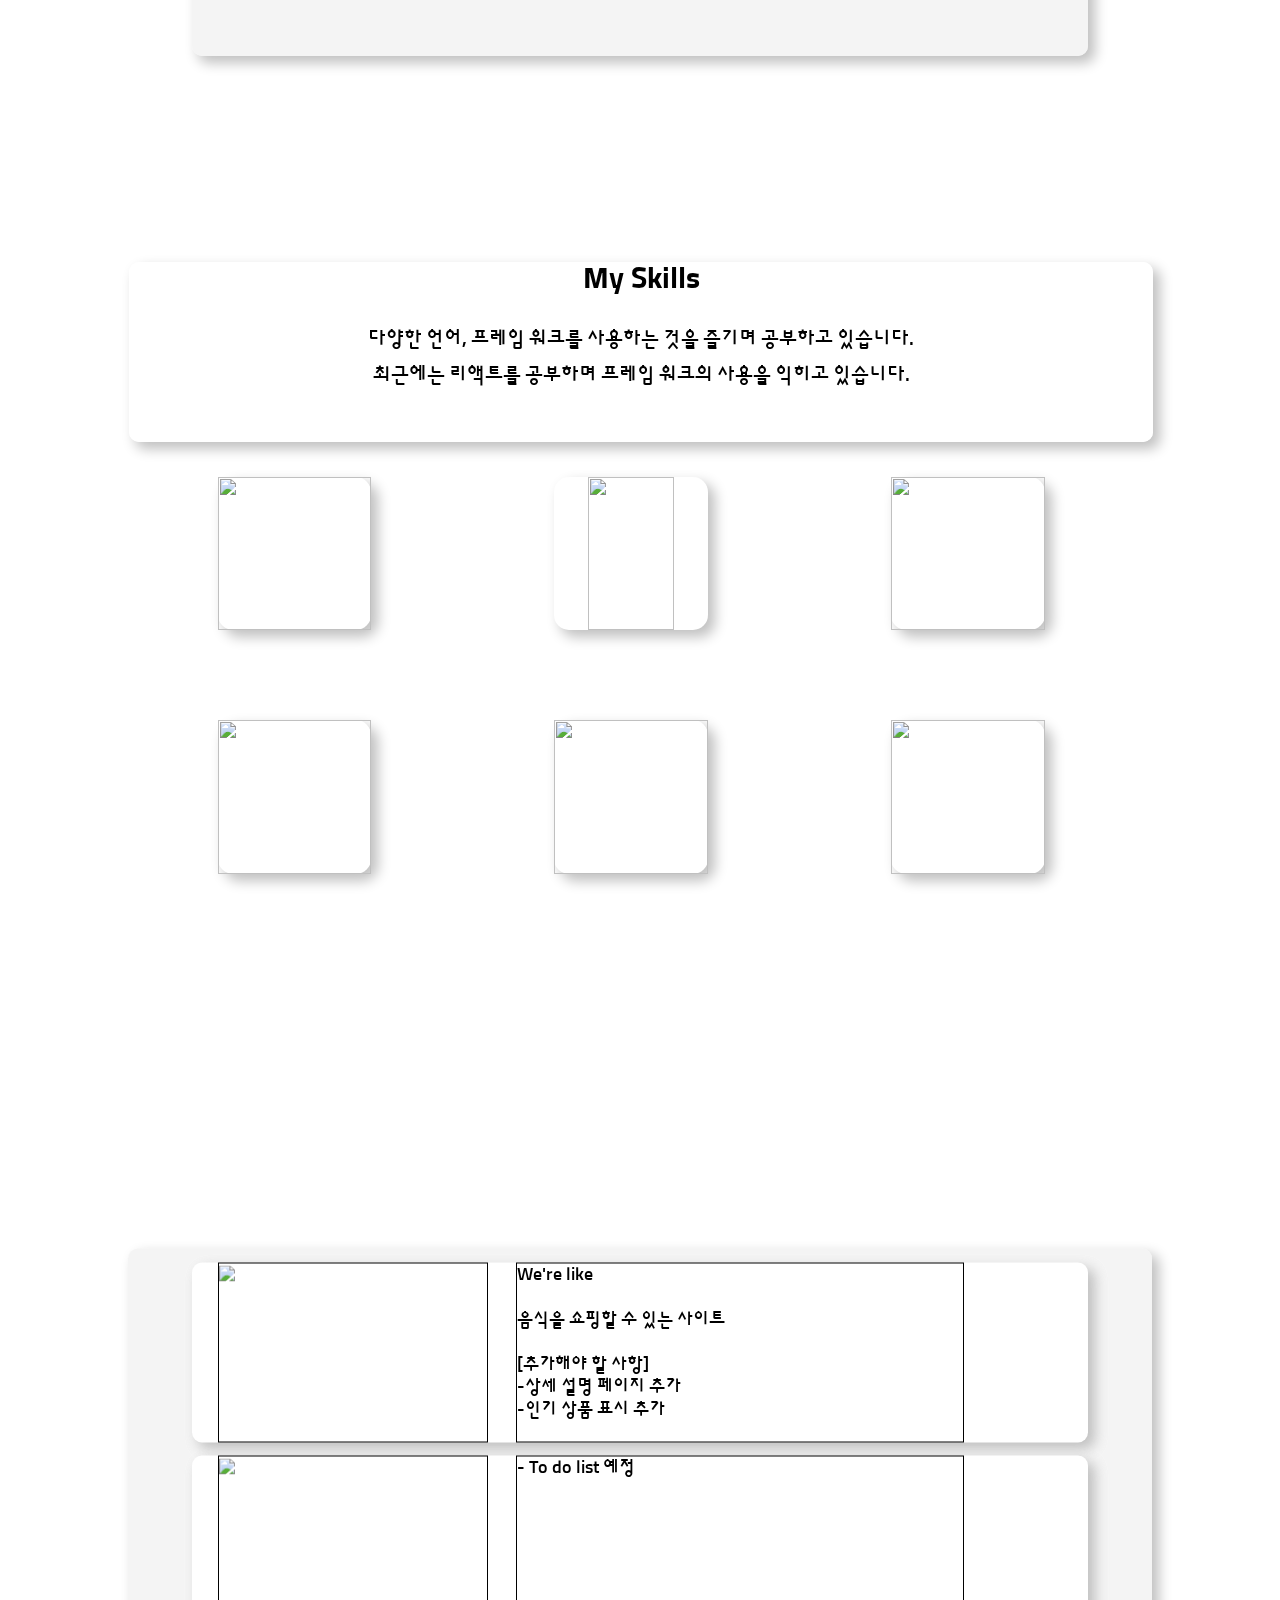
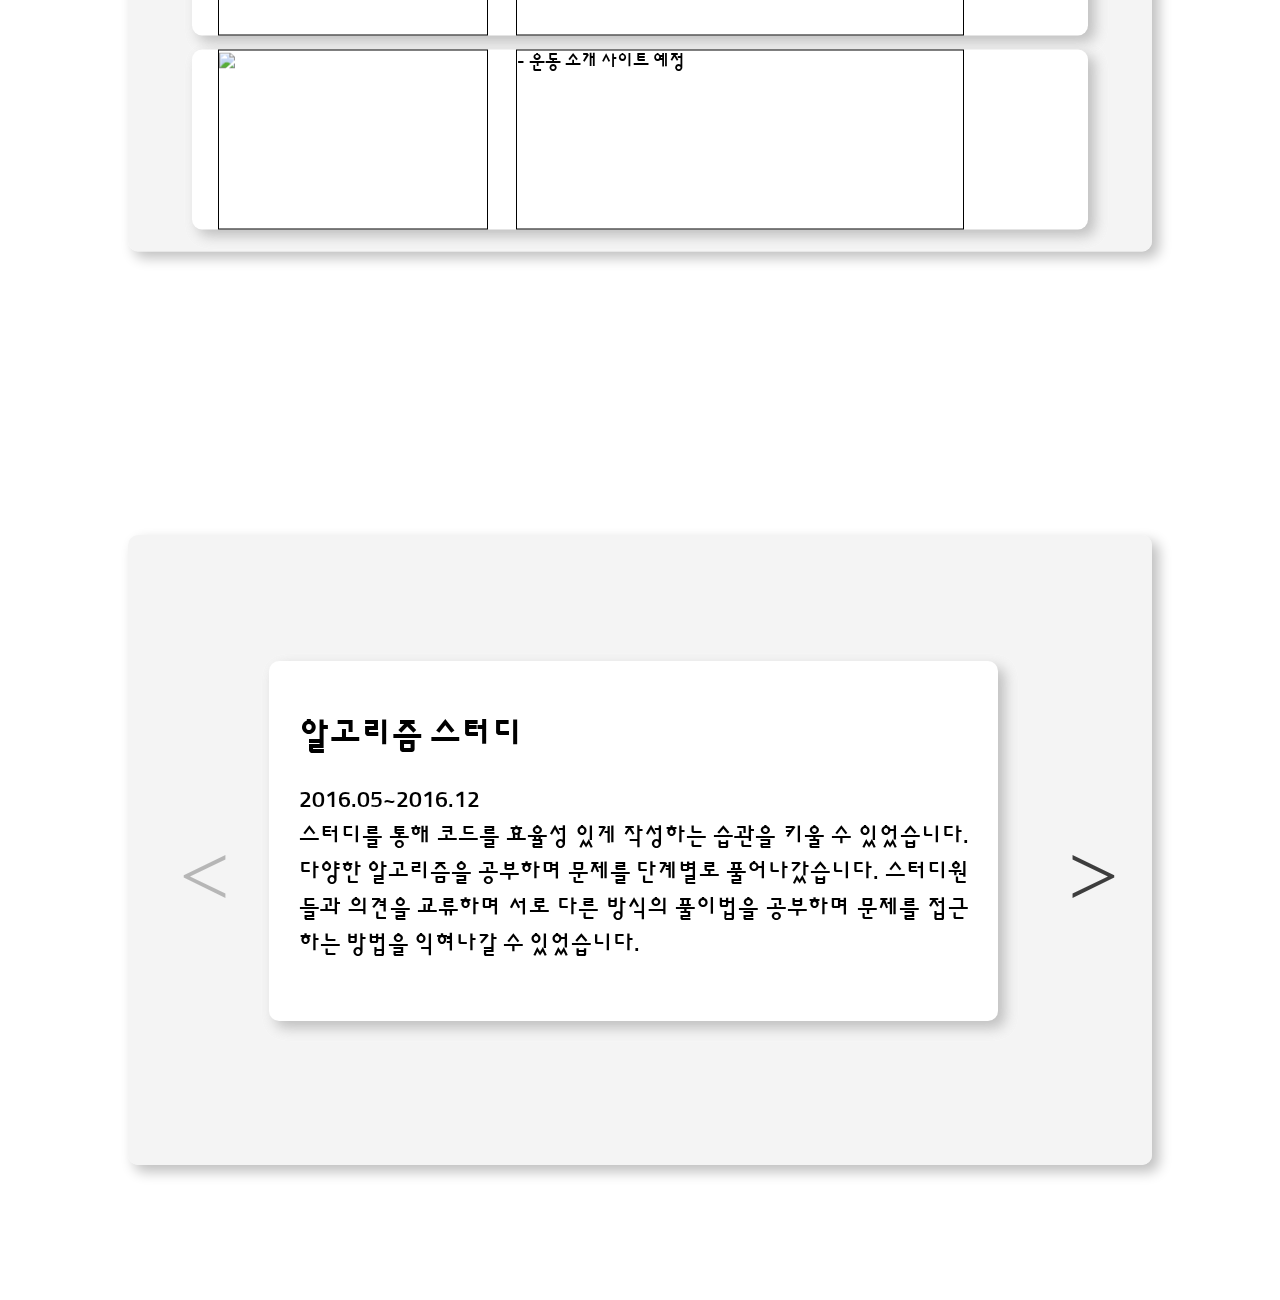
==== commit edf7f062: "2020.09.17_1" ====
--- a/index.html
+++ b/index.html
@@ -51,15 +51,21 @@
                 <p>
                     협업을 하기위한 클린코드를 작성하기 위해 노력하는 개발자 입니다.<br>
                     디자인과 개발을 좋아하여 Front-end에 흥미를 가지게 되어<br> 
-                    꾸준히 공부하며 실력을 쌓고 있습니다.
+                    꾸준히 공부하며 실력을 쌓고 있습니다.<br>
+                    공부하며 개발을 병행하고 개발 과정을 깃헙에 정리하고 있습니다.<br>
                 </p>
+                <a href="https://github.com/heeyeon-developer" target="_link">
+                    <img src="https://raw.githubusercontent.com/heeyeon-developer/Portfolio_WEB/master/imges/github_logo.png" />
+                </a>
+                <p>Contact Me - heeyeon3472@gmail.com</p>
             </div>
         </div>
     </div>
     <div class="skills" id="menu2">
         <div class="do_skills">
-            꾸준한 연습
-            여러 언어를 배우기 위해 꾸준히 연습을 하고 있습니다.
+            <h2>My Skills</h2>
+            다양한 언어, 프레임 워크를 사용하는 것을 즐기며 공부하고 있습니다.<br>
+            최근에는 리액트를 공부하며 프레임 워크의 사용을 익히고 있습니다.
         </div>
         <div class="wrap_skills">
             <ul>
@@ -67,17 +73,49 @@
                 <li><img src="https://raw.githubusercontent.com/heeyeon-developer/Portfolio_WEB/master/imges/css3_logo.png" style="width:75%"></li>
                 <li><img src="https://raw.githubusercontent.com/heeyeon-developer/Portfolio_WEB/master/imges/javascript_logo.png"></li>
                 <li><img src="https://raw.githubusercontent.com/heeyeon-developer/Portfolio_WEB/master/imges/nodejs.png"></li>
-                <li><img src="/imges/react.png"></li>
-                <li><img src="/imges/vue.png"></li>
+                <li><img src="https://raw.githubusercontent.com/heeyeon-developer/Portfolio_WEB/master/imges/react.png"></li>
+                <li><img src="https://raw.githubusercontent.com/heeyeon-developer/Portfolio_WEB/master/imges/c++.png"></li>
             </ul>
         </div>
     </div>
     <div class="projects" id="menu3">
         <div class="wrap_projects">
         <ul>
-            <li>쇼핑 사이트</li>
-            <li>영화 사이트</li>
-            <li>운동 사이트</li>
+            <li><div>
+                <div class="projects_link">
+                    <a href="https://heeyeon-developer.github.io/We-re_like/" target="_blank"></a>
+                    <img src ="https://raw.githubusercontent.com/heeyeon-developer/Portfolio_WEB/master/imges/responsive_web.jpg" />
+                    </a>
+                </div>
+                <div class="projects_detail">
+                    We're like<br><br>
+                    음식을 쇼핑할 수 있는 사이트<br><br>
+                    [추가해야 할 사항]<br>
+                    -상세 설명 페이지 추가<br>
+                    -인기 상품 표시 추가<br>
+                </div>
+                </div>
+            </li>
+            <li>
+                <div class="projects_link">
+                    <a href="">
+                    <img src="https://raw.githubusercontent.com/heeyeon-developer/Portfolio_WEB/master/imges/responsive_web.jpg" />
+                    </a>
+                </div>
+                <div class="projects_detail">
+                    - To do list 예정
+                </div>
+            </li>
+            <li>
+                <div class="projects_link">
+                    <a href="">
+                        <img src="https://raw.githubusercontent.com/heeyeon-developer/Portfolio_WEB/master/imges/responsive_web.jpg" />
+                    </a>
+                </div>
+                <div class="projects_detail">
+                    - 운동 소개 사이트 예정
+                </div>
+            </li>
         </ul>
         </div>
     </div>
@@ -85,29 +123,33 @@
         <div class="wrap_experiences">
             <div class="experiences_info">
                 <div>
-                    1.알고리즘 스터디<br>
-                    기간 : 2016.03 ~2016.12<br>
-                    배운점 : 코드를 작성할때 알고리즘의 효율성을 생각하게 되었고, 다양한 풀이방법을 알게 되었습니다.
+                    <h2>알고리즘 스터디</h2>
+                    2016.05~2016.12<br>
+                    스터디를 통해 코드를 효율성 있게 작성하는 습관을 키울 수 있었습니다.
+                    다양한 알고리즘을 공부하며 문제를 단계별로 풀어나갔습니다.
+                    스터디원들과 의견을 교류하며 서로 다른 방식의 풀이법을 공부하며 문제를 접근하는 방법을 익혀나갈 수 있었습니다.
                 </div>
                 <div>
-                    2.대외활동<br>
-                    기간 : 2016.03 ~2016.12<br>
-                    배운점 : 코드를 작성할때 알고리즘의 효율성을 생각하게 되었고, 다양한 풀이방법을 알게 되었습니다.
+                    <h2>GTCx Korea 컨퍼런스 참가</h2>
+                    2016.10.07<br>
+                    그래픽스 컨퍼런스에 참가하여 다양한 기술을 보고 배우고 온 경험이 있습니다.
+                    평소 그래픽에 관심이 많고 전공 수업 중 그래픽스 수업을 흥미롭게 들어 컨퍼런스에 참가하게 되었습니다.
+                    컴퍼런스를 통해 GPU의 활용성을 알게 되었고 가상현실 게임들도 체험하며 그래픽의 다양한 분야들을 경험하였습니다.
                 </div>
                 <div>
-                    3.연구실<br>
-                    기간 : 2016.03 ~2016.12<br>
-                    배운점 : 코드를 작성할때 알고리즘의 효율성을 생각하게 되었고, 다양한 풀이방법을 알게 되었습니다.
+                    <h2>Window 10 대외활동</h2>
+                    2015.10~2015.12<br>
+                    대외활동을 통해 컴퓨터 조작에 대한 두려움을 극복할 수 있었습니다.
+                    대외활동 전에는 컴퓨터에 무언가를 시도한다는 것이 어렵게만 느껴졌습니다. 
+                    하지만, 대외활동을 통해 수차례 os를 설치하며 설치법을 익혔습니다.
+                    Window 10을 설치해 주면서 os설치가 어려운 일이 아니라는 것을 배웠습니다.
                 </div>
                 <div>
-                    4.가상현실 프로젝트<br>
-                    기간 : 2016.03 ~2016.12<br>
-                    배운점 : 코드를 작성할때 알고리즘의 효율성을 생각하게 되었고, 다양한 풀이방법을 알게 되었습니다.
-                </div>
-                <div>
-                    5. 3D 영상 제작<br>
-                    기간 : 2016.03 ~2016.12<br>
-                    배운점 : 코드를 작성할때 알고리즘의 효율성을 생각하게 되었고, 다양한 풀이방법을 알게 되었습니다.
+                    <h2>가상현실 프로젝트</h2>
+                    2019.03~2016.7<br>
+                    Unity를 사용해 가상현실 프로젝트를 진행한 경험이 있습니다.
+                    가상현실의 3d구조를 고려하며 프로젝트를 진행하였고 HMD, Handler를 사용하며 직접 체험하며 제작하였습니다.
+                    꽃을 주어 담는 프로젝트에서 중력의 작용과 바구니의 상호작용을 구현하려 노력했습니다.
                 </div>
             </div>
         </div>
--- a/style.css
+++ b/style.css
@@ -13,10 +13,10 @@
 
 html{
     scroll-behavior: smooth;
-    font-size: 10px;
 }
 a{
     text-decoration: none;
+    margin: 0;
     color: black;
 }
 ul {
@@ -43,13 +43,13 @@
     border-bottom: 1px solid rgb(182, 181, 181);
 }
 .title {
-    font-size: 1.7rem;
+    font-size: 2.2vh;
     display: inline-block;
     margin: 1vw;
     width: 15vw;
     text-align: left;
     height: 3vh;
-    line-height: 3rem;
+    line-height: 4vh;
     position: relative;
 }
 .menu {
@@ -61,7 +61,7 @@
 }
 .menu a {
     position: relative;
-    font-size: 1.5rem;
+    font-size: 1.5vh;
     line-height: 3rem;
     width: 10vw;
     height: 3rem;
@@ -116,7 +116,7 @@
     left: 50%;
     transform: translate(-50%, -50%);
     position: absolute;
-    font-size: 4rem;
+    font-size: 4vh;
 }
 /*##################### introduce #####################*/
 .introduce {
@@ -154,10 +154,21 @@
     font-size: 5rem;
     text-align: center;
 }
-
 .introduce_inside p {
-    font-size: 3rem;
-}
+    margin-top: 2vh;
+    font-size: 2.5rem;
+}
+.introduce_inside a{
+    display: block;
+    width: 70vw;
+    height: 10vh;
+}
+.introduce_inside img {
+    display: block;
+    width: 10vh;
+    margin: 0 auto;
+}
+
 /*##################### skills #####################*/
 .skills{
     width: 100vw;
@@ -166,15 +177,15 @@
 }
 .do_skills {
     position: relative;
-    padding-top: 5vh;
-    top: 15vh;
+    line-height: 4vh;
+    top: 9vh;
     left: 10vw;
     width: 80vw;
     height: 20vh;
-    background-color: rgba(240, 240, 240, 0.7);
-    border-radius: 10px;
-    box-shadow: 0.5vw 0.5vw 1vw rgb(192, 192, 192);
-    font-size: 20px;
+    background-color: rgba(255, 255, 255, 0.9);
+    border-radius: 10px;
+    box-shadow: 0.5vw 0.5vw 1vw rgb(192, 192, 192);
+    font-size: 2.2vh;
     text-align: center;
 }
 .wrap_skills {
@@ -183,7 +194,7 @@
     height: 55vh;
     top: 50%;
     left: 50%;
-    transform: translate(-50%, -50%);
+    transform: translate(-50%, -60%);
     border-radius: 10px;
 }
 .skills ul li{
@@ -200,7 +211,7 @@
     width: 100%;
     height: 100%;
 }
-/*##################### study #####################*/
+/*##################### projects #####################*/
 .projects {
     width: 100vw;
     height: 100vh;
@@ -221,15 +232,32 @@
 .wrap_projects ul li{
     display: inline-block;
     background-color: white;
+    vertical-align: bottom;
     width: 23vw;
     height: 70vh;
     border-radius: 20px;
-    font-size: 20px;
-    line-height: 300px;
     margin-top: 5vh;
     margin-left: 2.5vw;
-    box-shadow: 0.5vw 0.5vw 1vw rgb(192, 192, 192);
-}
+    vertical-align: bottom;
+    box-shadow: 0.5vw 0.5vw 1vw rgb(192, 192, 192);
+}
+.projects_link {
+    display: inline-block;
+    width: 30vh;
+    height: 20vh;
+    margin: 5vh auto;
+}
+.projects_link img{
+    width: 100%;
+}
+.projects_detail{
+    width: 20vw;
+    height: 7vh;
+    margin: 1vh auto;
+    font-size: 2vh;
+    line-height: 2.5vh;
+}
+
 /*##################### experiences #####################*/
 .experiences {
     width: 100vw;
@@ -253,6 +281,9 @@
 .experiences_info{
     display: block;
     background-color: #fff;
+    text-align: justify;
+    font-size: 2.5vh;
+    line-height: 4vh;
     border-radius: 10px;
     margin-top: 5vh;
     margin-left: 15vw;
--- a/responsive.css
+++ b/responsive.css
@@ -3,7 +3,6 @@
     .title {
         display: inline-block;
         width: 21vw;
-        font-size: 2rem;
         margin: 1vw auto;
         margin-left: 1vw;
     }
@@ -16,36 +15,48 @@
         position: relative;
         font-size: 1.7rem;
         width: 10vw;
-        margin-left: 1.3vw;
+        margin-left: 1vw;
     }
 
     /*##################### start #####################*/
-    .wrap_start {
-        font-size: 3.5rem;
-    }
 
     /*##################### introduce #####################*/
     .wrap_introduce {
         width: 70vw;
-        height: 50vh;
+        height: 60vh;
         margin-top: 4vh;
     }
 
     .introduce_inside {
         width: 60vw;
-        height: 30vh;
+        height: 40vh;
+        border: 1px solid #000;
     }
 
     .introduce_inside h2,
     p {
         margin-top: 2vh;
-        font-size: 3rem;
+        font-size: 4vh;
         text-align: center;
     }
 
     .introduce_inside p {
-        font-size: 2rem;
-    }
+        margin-top: 1vh;
+        font-size: 2.5vh;
+        border: 1px solid #000;
+    }
+    .introduce_inside a{
+    display: block;
+    width: 60vw;
+    height: 5vh;
+}
+
+    .introduce_inside img {
+    display: block;
+    width: 6vh;
+    border: 1px solid #000;
+    margin: 0 auto;
+}
 
     /*##################### skills #####################*/
     .do_skills {
@@ -58,9 +69,9 @@
     }
 
     .skills ul li {
-        width: 15vw;
-        height: 15vw;
-        margin: 4.5vh 5.5vw;
+        width: 12vw;
+        height: 12vw;
+        margin: 5vh 7vw;
     }
 
     .skills ul li img {
@@ -74,17 +85,42 @@
         height: 67vh;
         margin-top: 0vh;
     }
-
     .wrap_projects ul li {
         width: 70vw;
         height: 20vh;
         border-radius: 10px;
         font-size: 1.5rem;
-        line-height: 10vh;
+        line-height: 3vh;
         margin-top: 1.5vh;
         margin-left: 5vw;
-    }
-
+        text-align: justify;
+        vertical-align: bottom;
+    }
+    .wrap_projects ul li div{
+        vertical-align: bottom;
+    }
+
+    .projects_link {
+        display: inline-block;
+        border: 1px solid #000;
+        width: 30vh;
+        height: 20vh;
+        margin:0;
+        margin-left: 2vw;
+    }
+    .projects_link img{
+        width: 100%;
+    }
+        .projects_detail{
+        display: inline-block;
+        width: 35vw;
+        border: 1px solid #000;
+        height: 20vh;
+        font-size: 2vh;
+        line-height: 2.5vh;
+        margin: 0;
+        margin-left: 2vw;
+    }
     /*##################### experiences #####################*/
     .wrap_experiences {
         margin-top: 0vh;
@@ -125,7 +161,6 @@
     /*##################### start #####################*/
     .wrap_start {
         margin-top: 11vh;
-        font-size: 3.3rem;
     }
 
     /*##################### introduce #####################*/
@@ -142,19 +177,24 @@
 
     .introduce_inside h2,
     p {
-        margin-top: 2vh;
-        font-size: 4rem;
-        text-align: center;
-    }
-
+        margin: 0;
+        margin-top: 1.5vh;
+        text-align: center;
+    }
     .introduce_inside p {
-        font-size: 2.5rem;
-    }
+        margin-top: 1vh;
+    font-size: 2vh;
+}
+    .introduce_inside img {
+    display: block;
+    width: 5vh;
+    margin: 0 auto;
+}
 
     /*##################### skills #####################*/
     .do_skills {
         height: 15vh;
-        font-size: 2.5rem;
+        font-size: 2vh;
     }
 
     .wrap_skills {
@@ -166,7 +206,7 @@
         width: 17vw;
         height: 17vw;
         line-height: 100px;
-        margin-right: 4vw;
+        margin:  2.5vh 11vw;
     }
 
     .skills ul li img {
@@ -190,12 +230,33 @@
         margin-top: 1.5vh;
         margin-left: 5vw;
     }
+    .projects_link {
+        display: inline-block;
+        border: 1px solid #000;
+        width: 20vh;
+        height: 15vh;
+        margin:0;
+        margin-left: 2vw;
+    }
+    .projects_link img{
+        width: 100%;
+    }
+        .projects_detail{
+        display: inline-block;
+        width: 25vw;
+        border: 1px solid #000;
+        height: 15vh;
+        font-size: 2vh;
+        line-height: 2.5vh;
+        margin: 0;
+        margin-left: 2vw;
+    }
 
     /*##################### experiences #####################*/
     .wrap_experiences {
         margin-top: 0vh;
         width: 75vw;
-        height: 40vh;
+        height: 55vh;
         padding-top: 7vh;
     }
 
@@ -203,7 +264,8 @@
         margin-top: -0.6vh;
         margin-left: 12vw;
         width: 50vw;
-        font-size: 2rem;
+        font-size: 2vh;
+        line-height: 3vh;
     }
 }
 /* ########################################################################### */
@@ -258,7 +320,8 @@
     }
 
     /*##################### skills #####################*/
-    .do_skills {}
+    .do_skills {
+    }
 
     .wrap_skills {
         width: 80vw;
@@ -357,15 +420,19 @@
     }
 
     .introduce_inside p {
-        font-size: 1.5rem;
+        font-size: 1.7vh;
     }
 
     /*##################### skills #####################*/
-    .do_skills {}
+    .do_skills {
+        top: 17vh;
+        font-size: 1.5vh;
+    }
 
     .wrap_skills {
         width: 80vw;
         height: 70vh;
+        transform: translate(-50%, -40%);
     }
 
     .skills ul li {
@@ -401,6 +468,7 @@
     .wrap_experiences {
         margin-top: 0vh;
         padding-top: 7vh;
+        height: 70vh;
     }
 
     .experiences_info {
@@ -408,6 +476,7 @@
         margin-top: 1vh;
         margin-left: 11vw;
         width: 57vw;
+        font-size: 1.5vh;
     }
 }
 /* ########################################################################### */
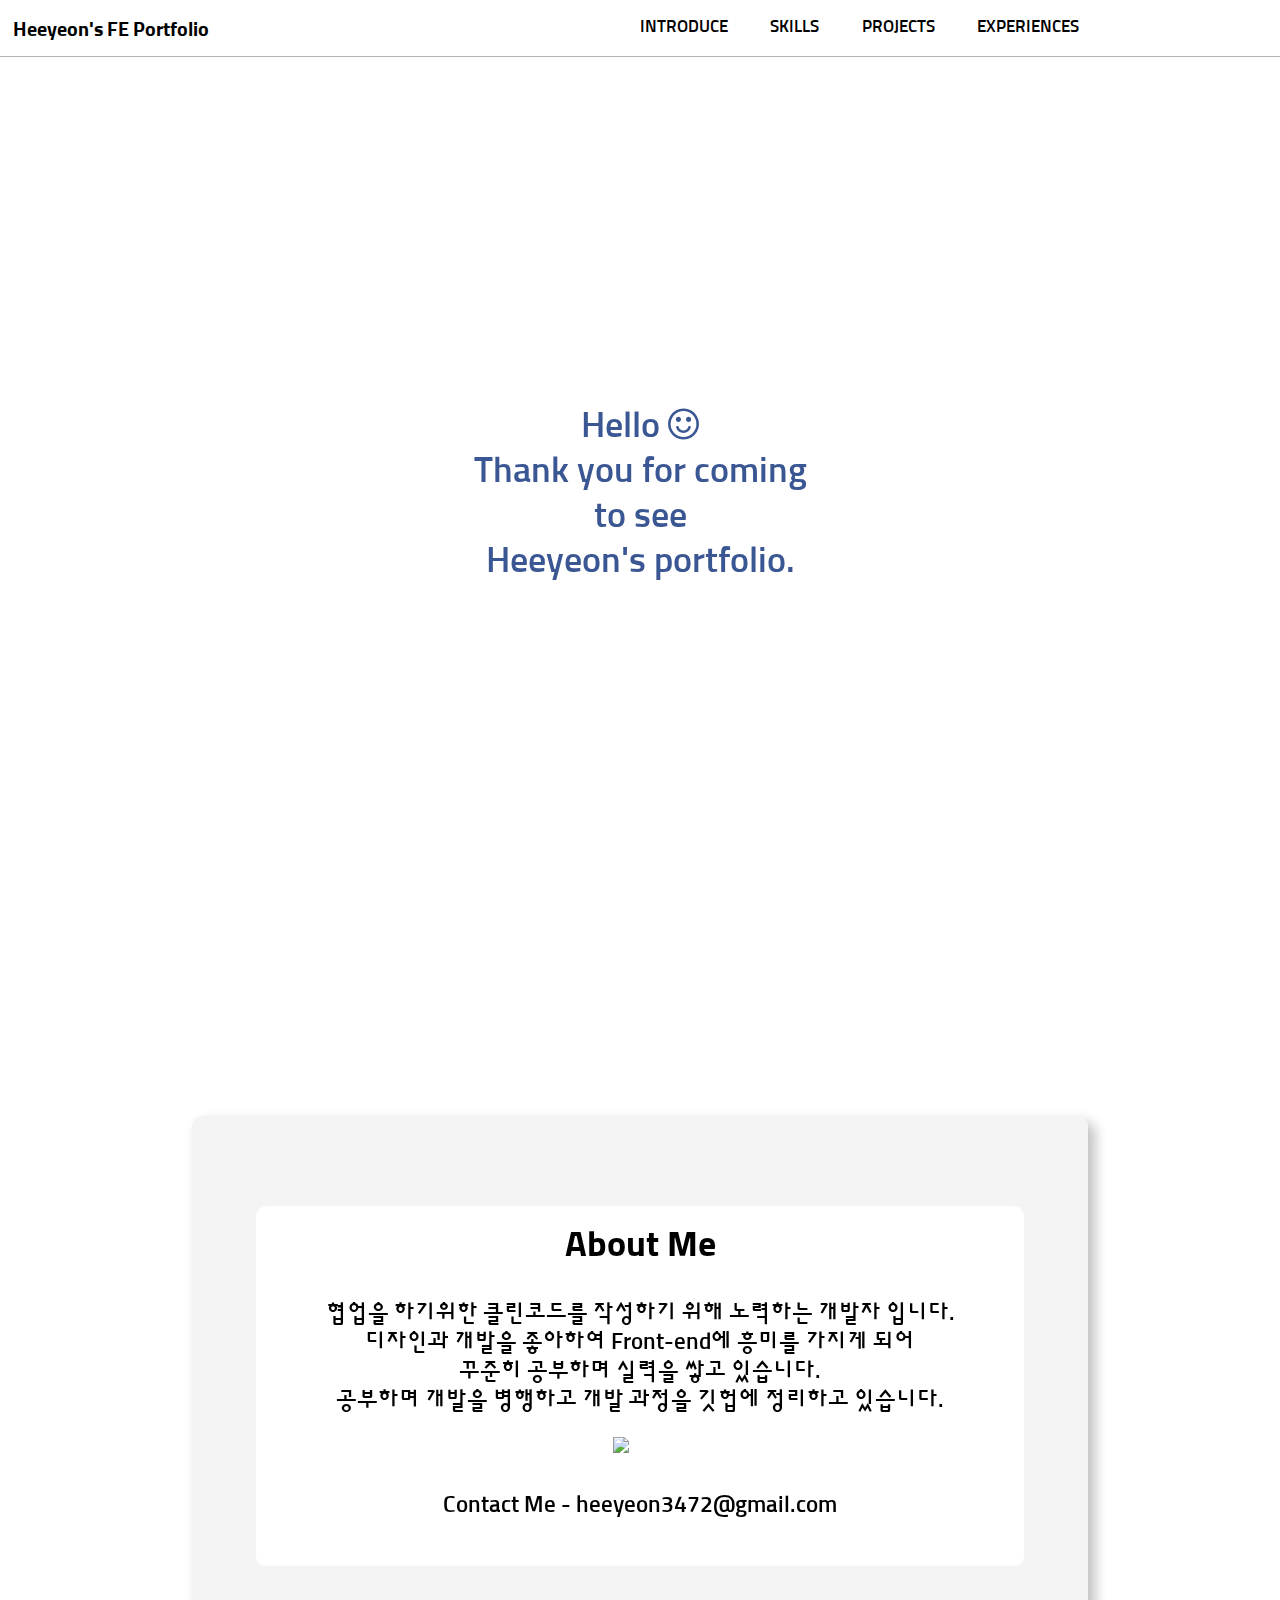
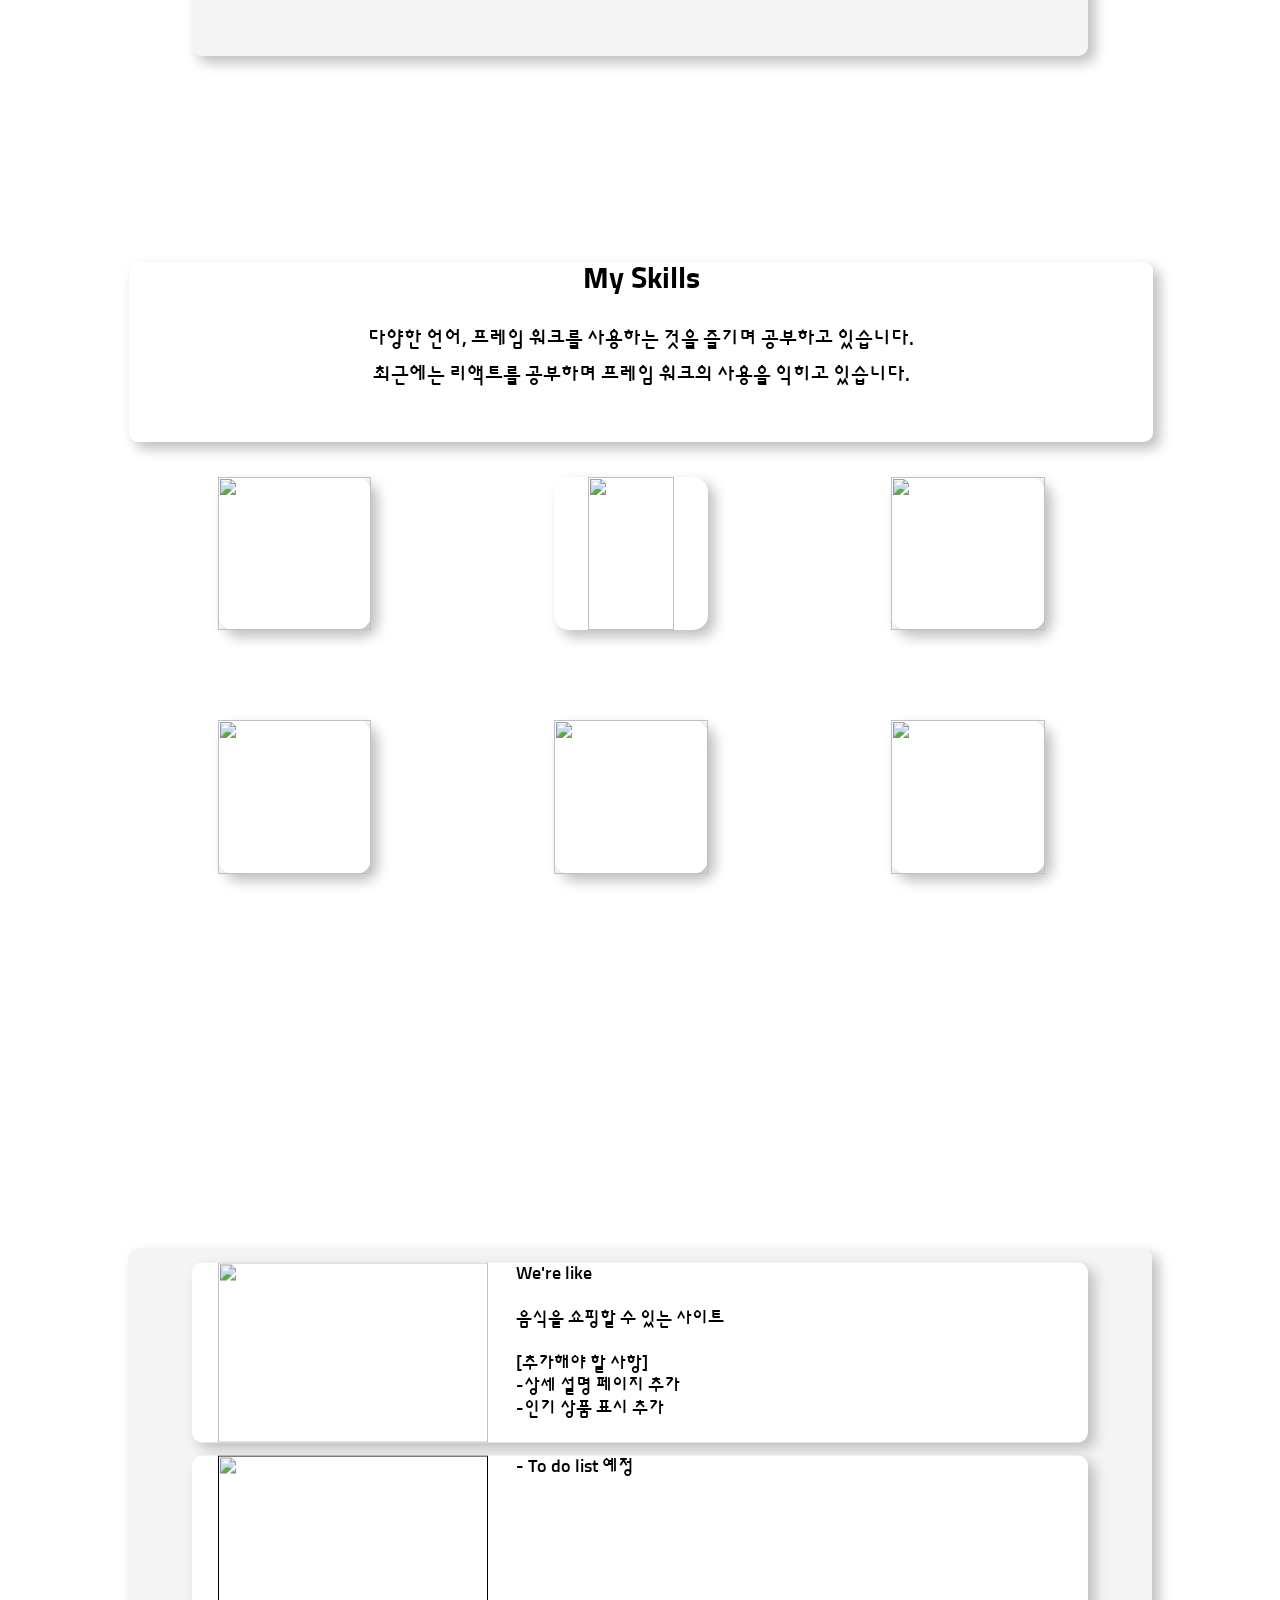
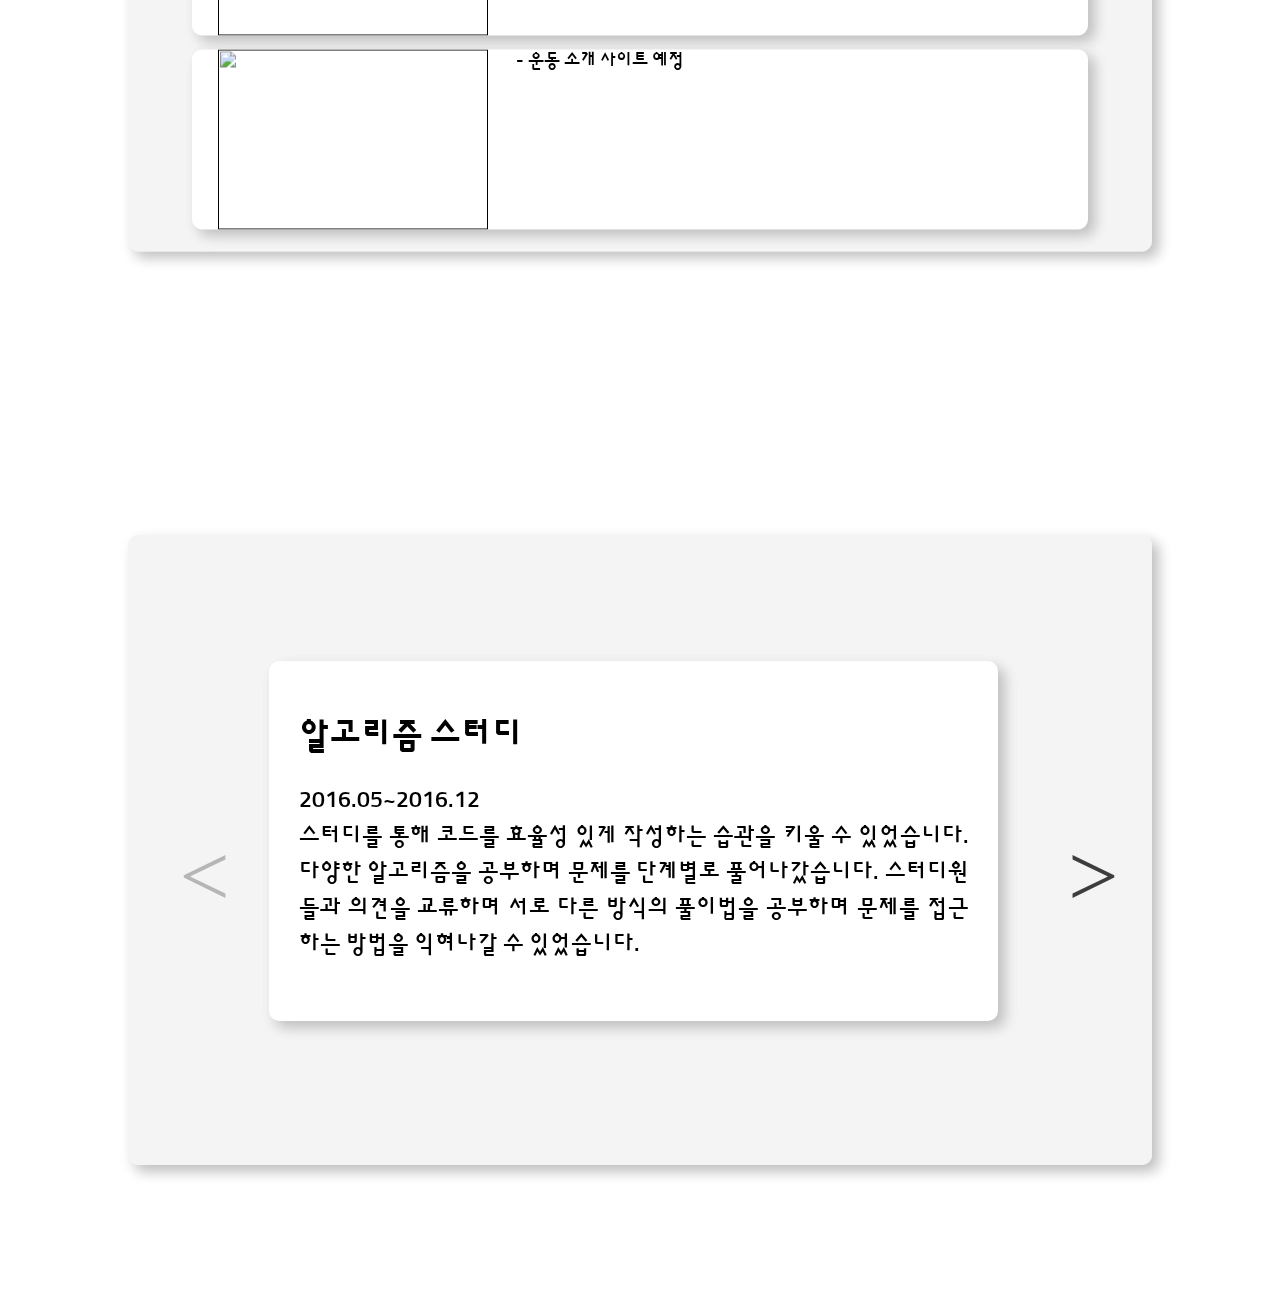
==== commit 01682a04: "2020.09.17_2" ====
--- a/index.html
+++ b/index.html
@@ -83,7 +83,7 @@
         <ul>
             <li><div>
                 <div class="projects_link">
-                    <a href="https://heeyeon-developer.github.io/We-re_like/" target="_blank"></a>
+                    <a href="https://heeyeon-developer.github.io/We-re_like/" target="_link">
                     <img src ="https://raw.githubusercontent.com/heeyeon-developer/Portfolio_WEB/master/imges/responsive_web.jpg" />
                     </a>
                 </div>
--- a/style.css
+++ b/style.css
@@ -149,6 +149,10 @@
     border-radius: 10px;
     z-index: 0.8;
 }
+.introduce_inside img:hover{
+    border-radius: 50%;
+    box-shadow: 0vw 0vw 1vw rgb(192, 192, 192);
+}
 .introduce_inside h2,p {
     margin-top: 4vh;
     font-size: 5rem;
@@ -157,11 +161,6 @@
 .introduce_inside p {
     margin-top: 2vh;
     font-size: 2.5rem;
-}
-.introduce_inside a{
-    display: block;
-    width: 70vw;
-    height: 10vh;
 }
 .introduce_inside img {
     display: block;
@@ -249,6 +248,7 @@
 }
 .projects_link img{
     width: 100%;
+    height: 100%;
 }
 .projects_detail{
     width: 20vw;
--- a/responsive.css
+++ b/responsive.css
@@ -30,7 +30,6 @@
     .introduce_inside {
         width: 60vw;
         height: 40vh;
-        border: 1px solid #000;
     }
 
     .introduce_inside h2,
@@ -43,7 +42,6 @@
     .introduce_inside p {
         margin-top: 1vh;
         font-size: 2.5vh;
-        border: 1px solid #000;
     }
     .introduce_inside a{
     display: block;
@@ -54,7 +52,6 @@
     .introduce_inside img {
     display: block;
     width: 6vh;
-    border: 1px solid #000;
     margin: 0 auto;
 }
 
@@ -102,7 +99,6 @@
 
     .projects_link {
         display: inline-block;
-        border: 1px solid #000;
         width: 30vh;
         height: 20vh;
         margin:0;
@@ -114,7 +110,6 @@
         .projects_detail{
         display: inline-block;
         width: 35vw;
-        border: 1px solid #000;
         height: 20vh;
         font-size: 2vh;
         line-height: 2.5vh;
@@ -232,7 +227,6 @@
     }
     .projects_link {
         display: inline-block;
-        border: 1px solid #000;
         width: 20vh;
         height: 15vh;
         margin:0;
@@ -244,7 +238,6 @@
         .projects_detail{
         display: inline-block;
         width: 25vw;
-        border: 1px solid #000;
         height: 15vh;
         font-size: 2vh;
         line-height: 2.5vh;
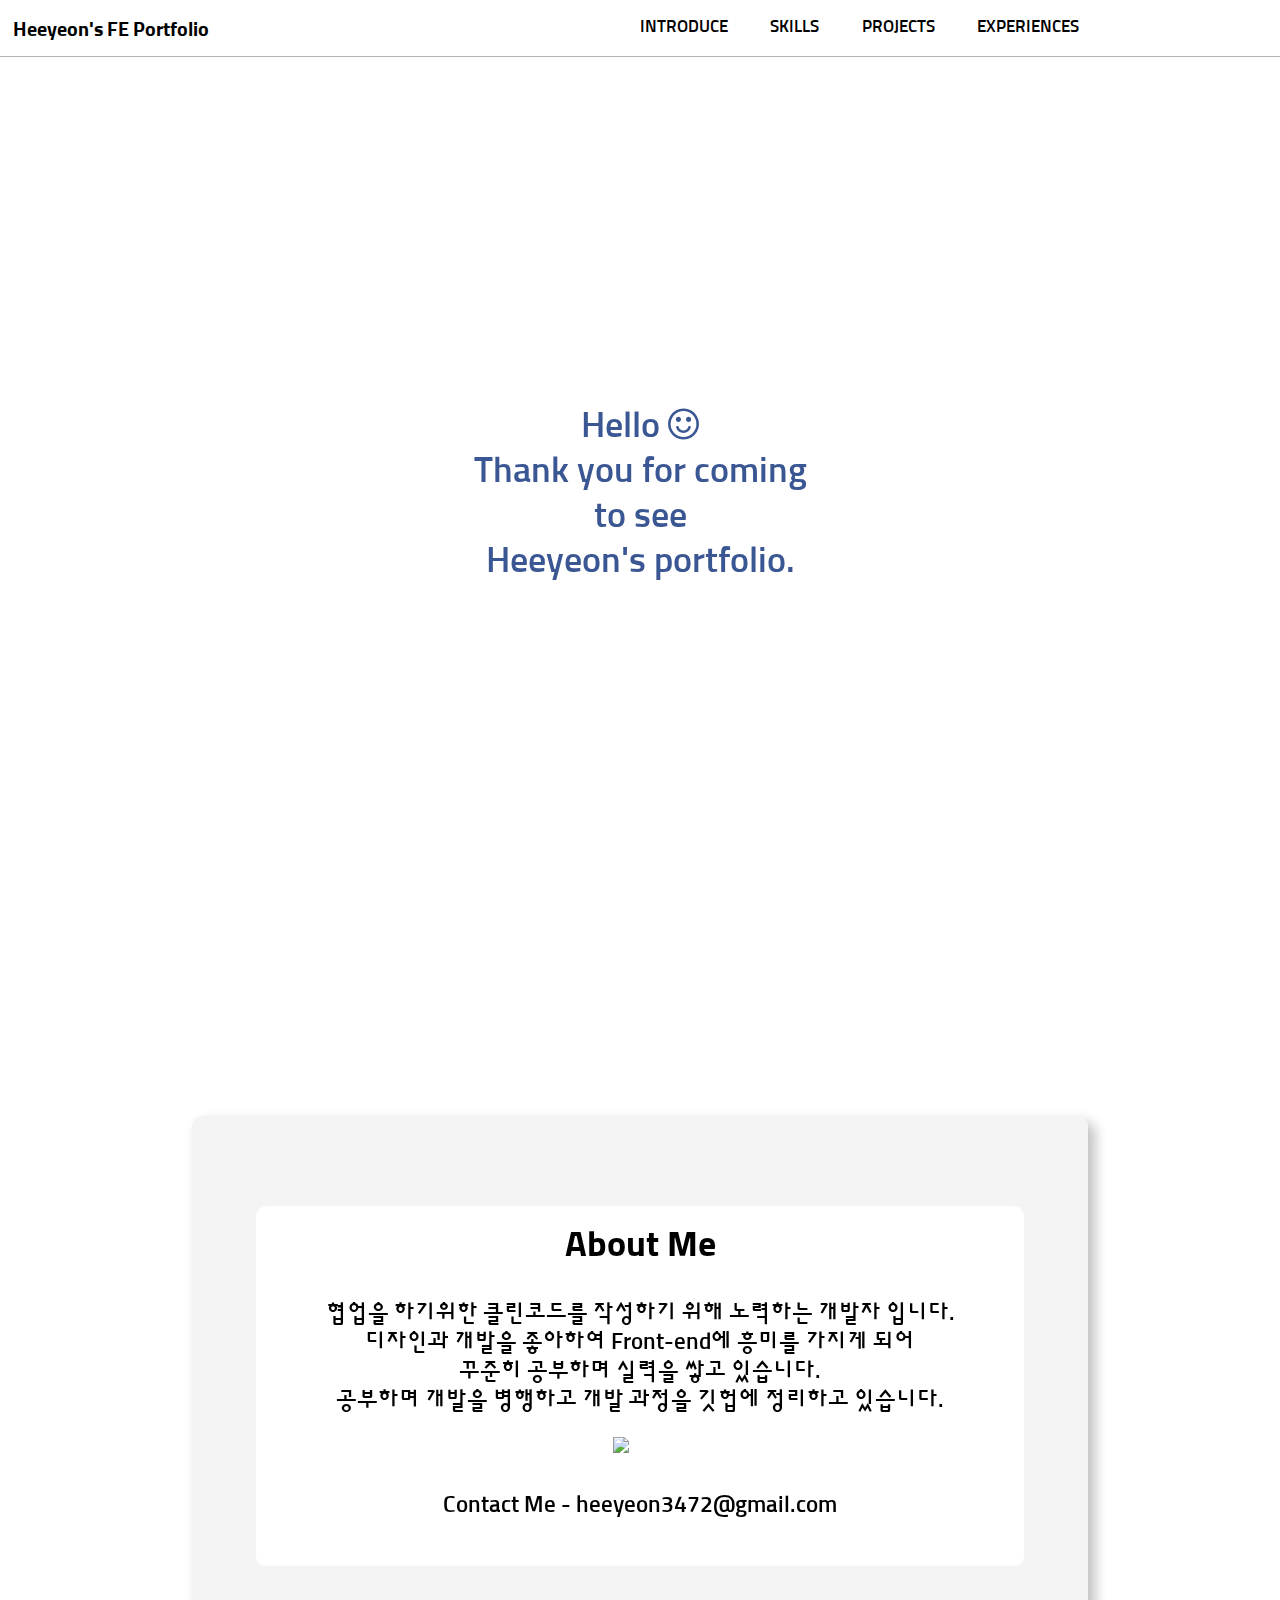
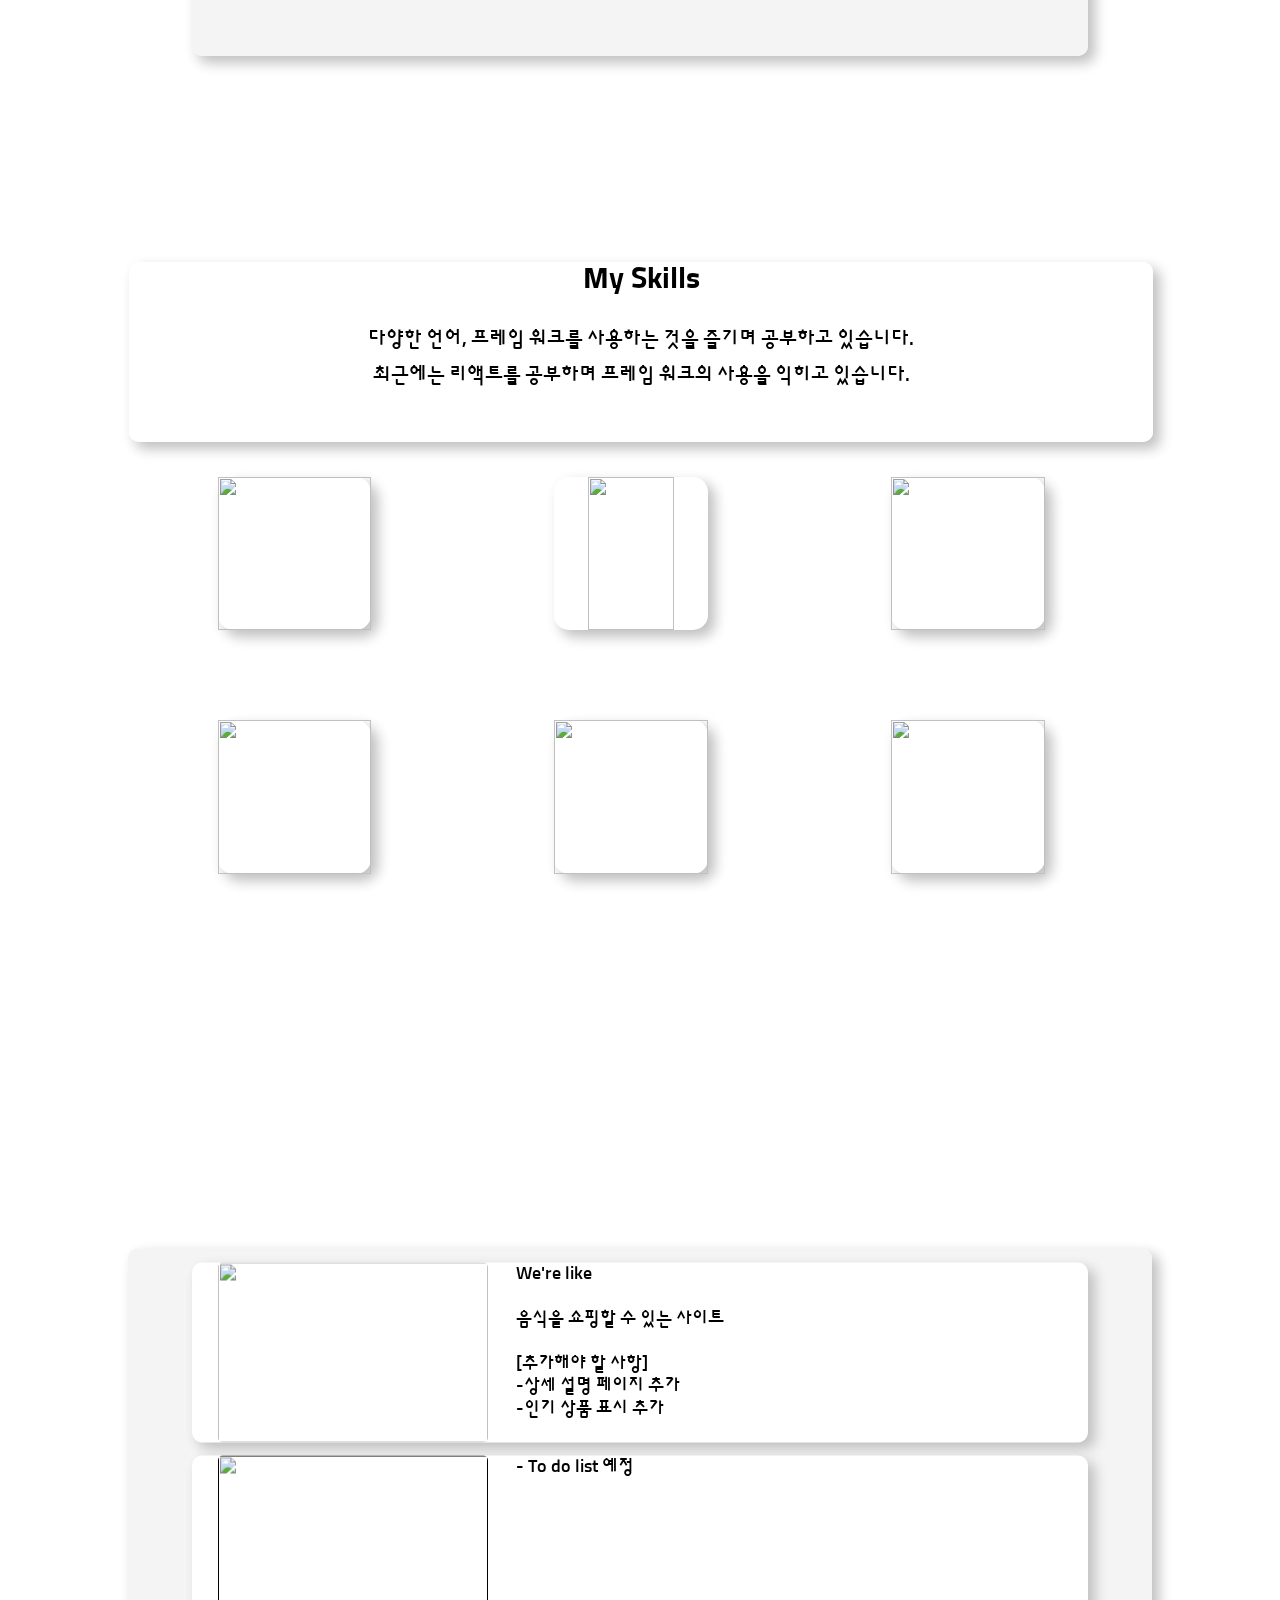
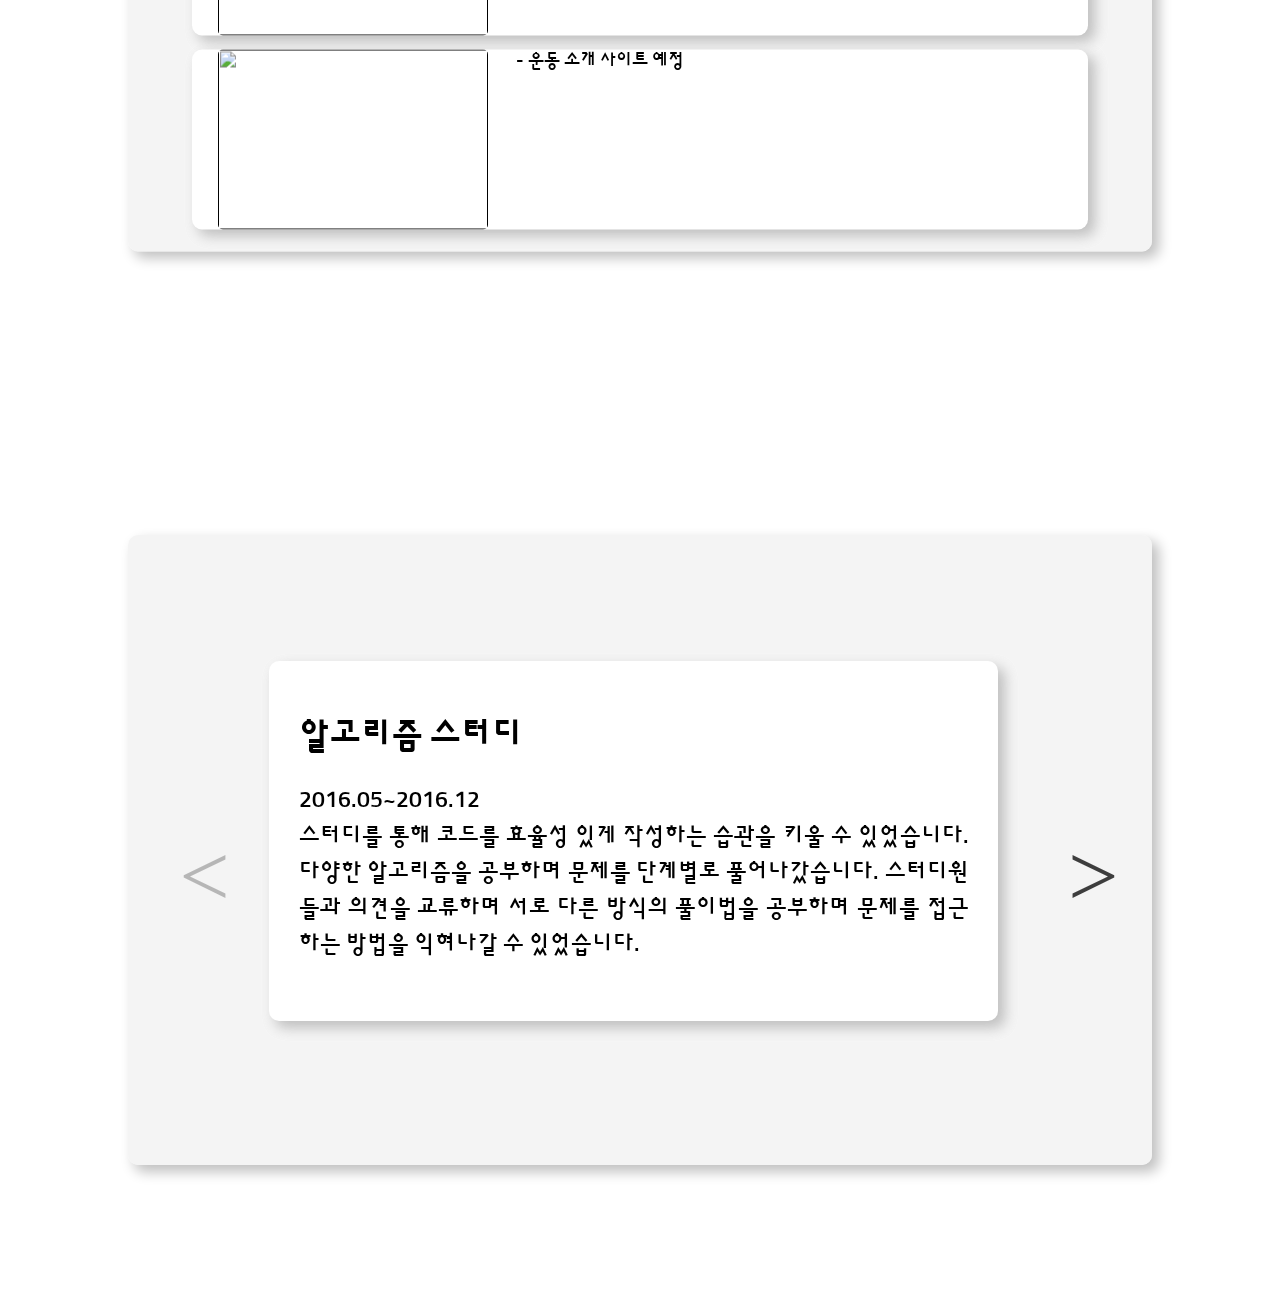
==== commit ec480c52: "Update index.html" ====
--- a/index.html
+++ b/index.html
@@ -146,7 +146,7 @@
                 </div>
                 <div>
                     <h2>가상현실 프로젝트</h2>
-                    2019.03~2016.7<br>
+                    2016.03~2016.7<br>
                     Unity를 사용해 가상현실 프로젝트를 진행한 경험이 있습니다.
                     가상현실의 3d구조를 고려하며 프로젝트를 진행하였고 HMD, Handler를 사용하며 직접 체험하며 제작하였습니다.
                     꽃을 주어 담는 프로젝트에서 중력의 작용과 바구니의 상호작용을 구현하려 노력했습니다.
--- a/style.css
+++ b/style.css
@@ -151,7 +151,7 @@
 }
 .introduce_inside img:hover{
     border-radius: 50%;
-    box-shadow: 0vw 0vw 1vw rgb(192, 192, 192);
+    box-shadow: 0vw 0vw 1vw rgb(175, 234, 255);
 }
 .introduce_inside h2,p {
     margin-top: 4vh;
@@ -249,6 +249,10 @@
 .projects_link img{
     width: 100%;
     height: 100%;
+    border-radius: 5px;
+}
+.projects_link img:hover{
+    box-shadow: 0vw 0vw 2.5vw rgb(175, 234, 255);
 }
 .projects_detail{
     width: 20vw;
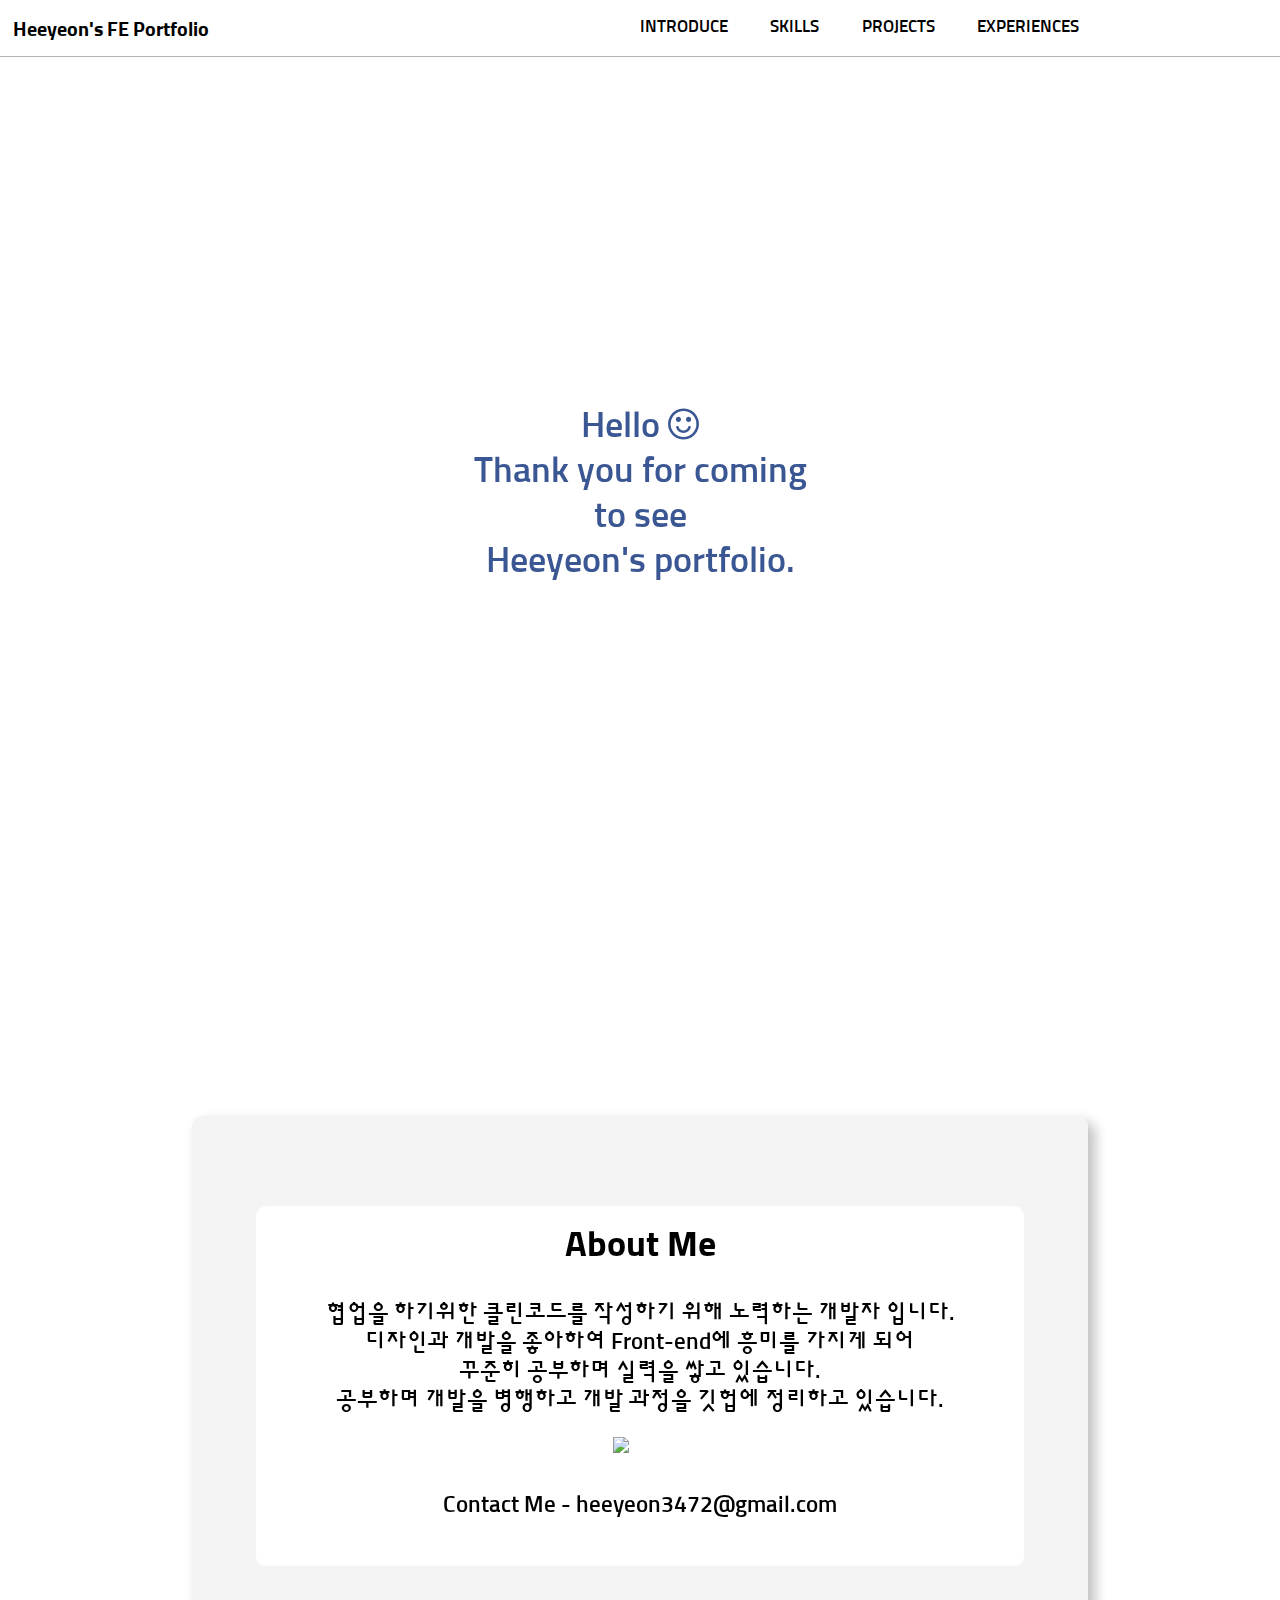
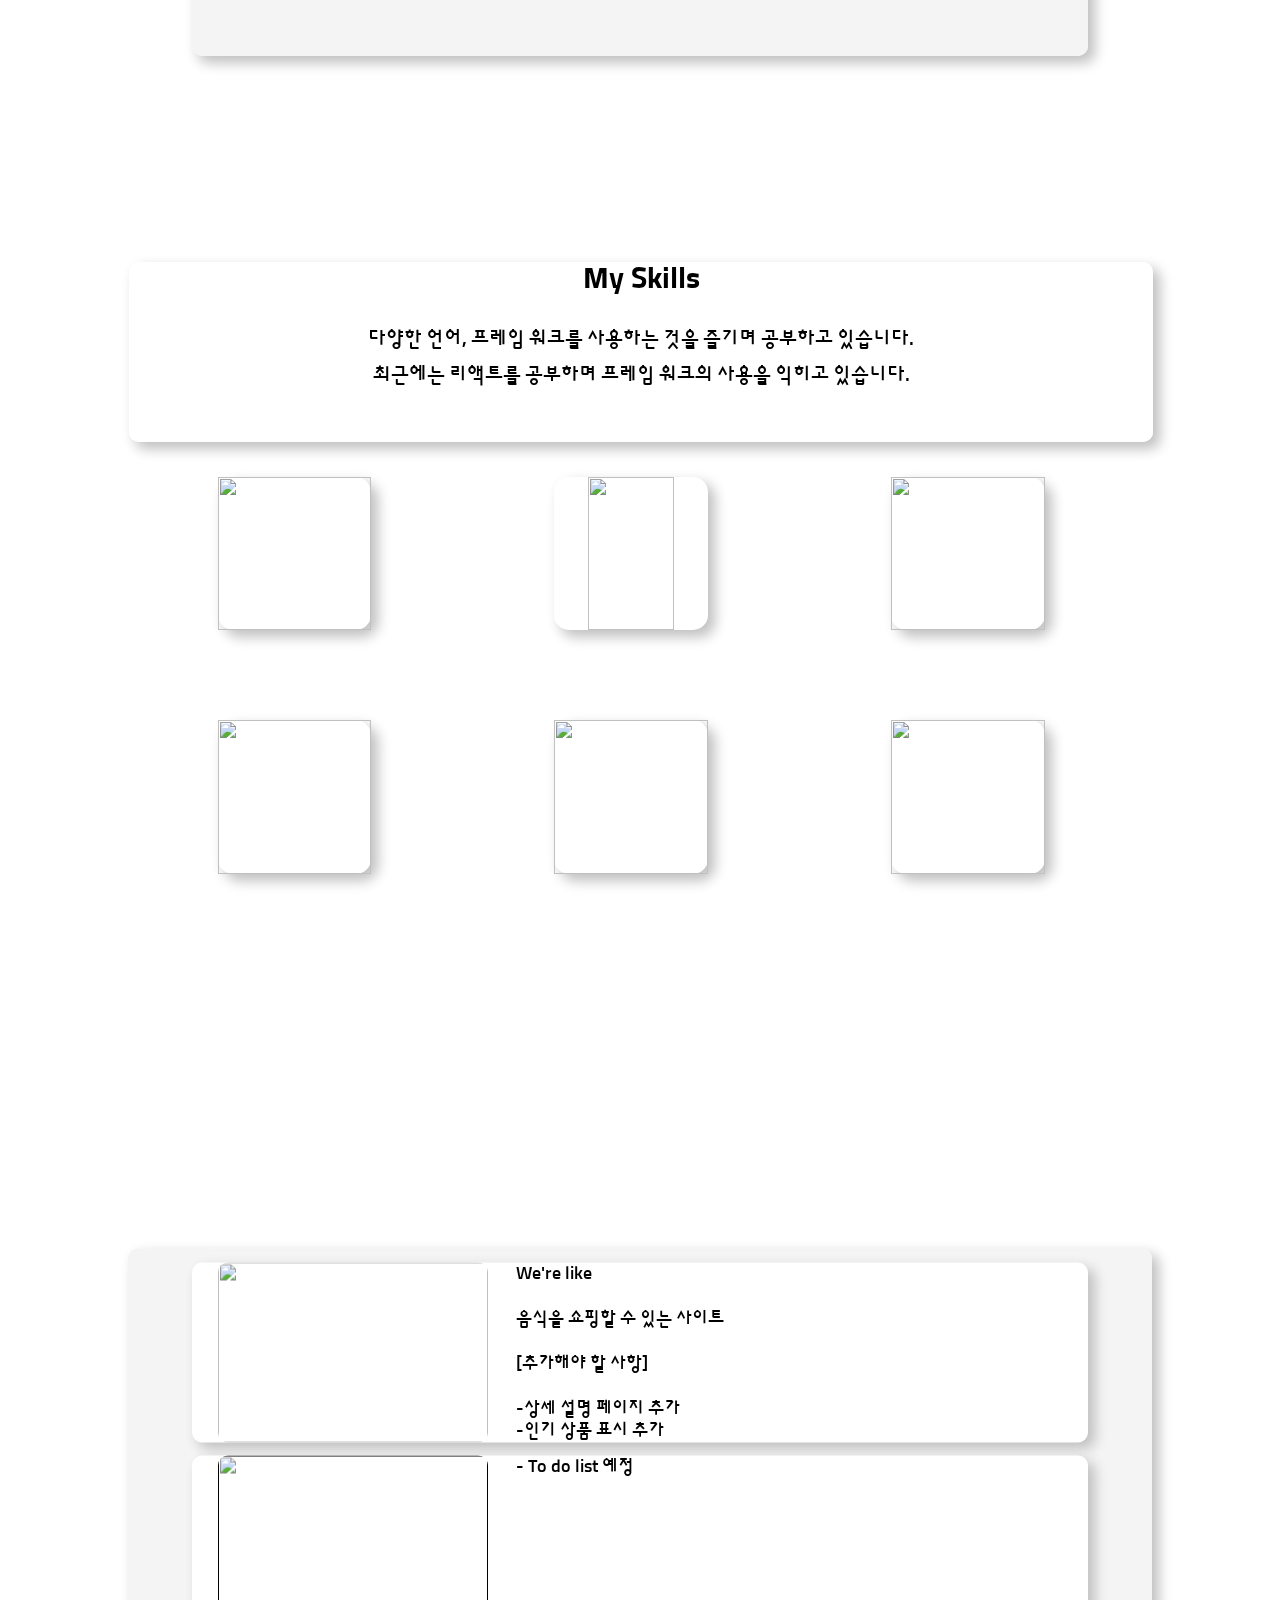
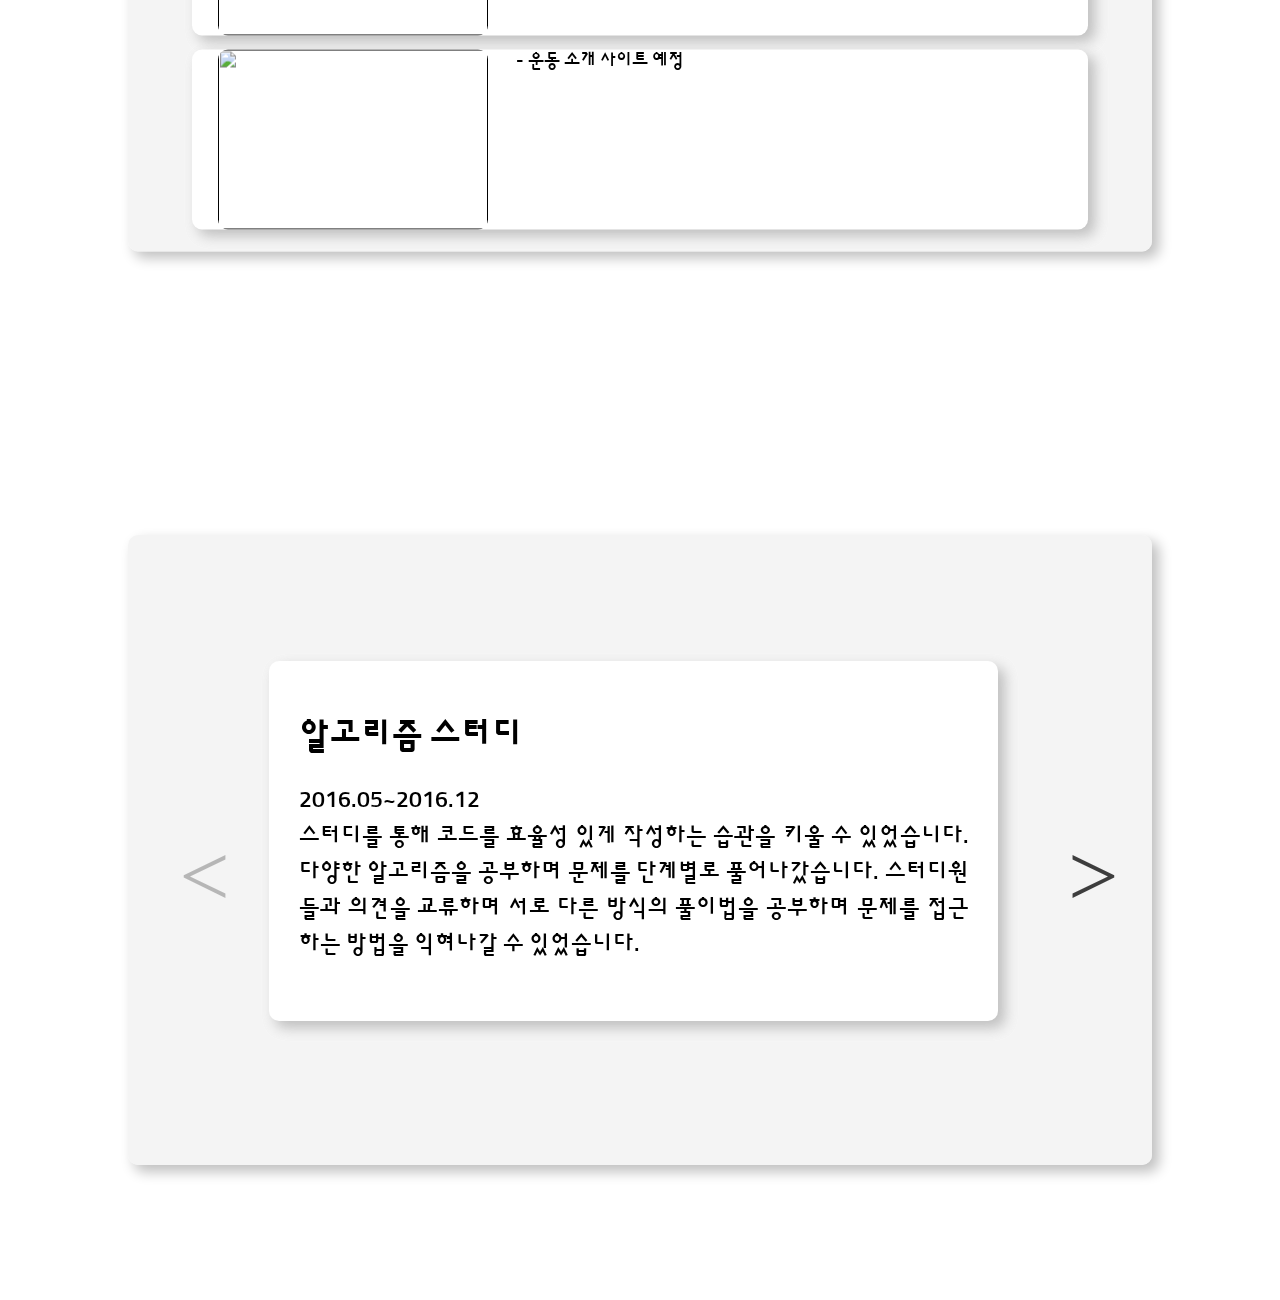
==== commit 9f84bd1f: "2020.09.21_1" ====
--- a/index.html
+++ b/index.html
@@ -84,13 +84,13 @@
             <li><div>
                 <div class="projects_link">
                     <a href="https://heeyeon-developer.github.io/We-re_like/" target="_link">
-                    <img src ="https://raw.githubusercontent.com/heeyeon-developer/Portfolio_WEB/master/imges/responsive_web.jpg" />
+                    <img src ="https://raw.githubusercontent.com/heeyeon-developer/Portfolio_WEB/master/imges/responsive_web1.png" />
                     </a>
                 </div>
                 <div class="projects_detail">
                     We're like<br><br>
                     음식을 쇼핑할 수 있는 사이트<br><br>
-                    [추가해야 할 사항]<br>
+                    [추가해야 할 사항]<br><br>
                     -상세 설명 페이지 추가<br>
                     -인기 상품 표시 추가<br>
                 </div>
--- a/style.css
+++ b/style.css
@@ -249,7 +249,7 @@
 .projects_link img{
     width: 100%;
     height: 100%;
-    border-radius: 5px;
+    border-radius: 10px;
 }
 .projects_link img:hover{
     box-shadow: 0vw 0vw 2.5vw rgb(175, 234, 255);
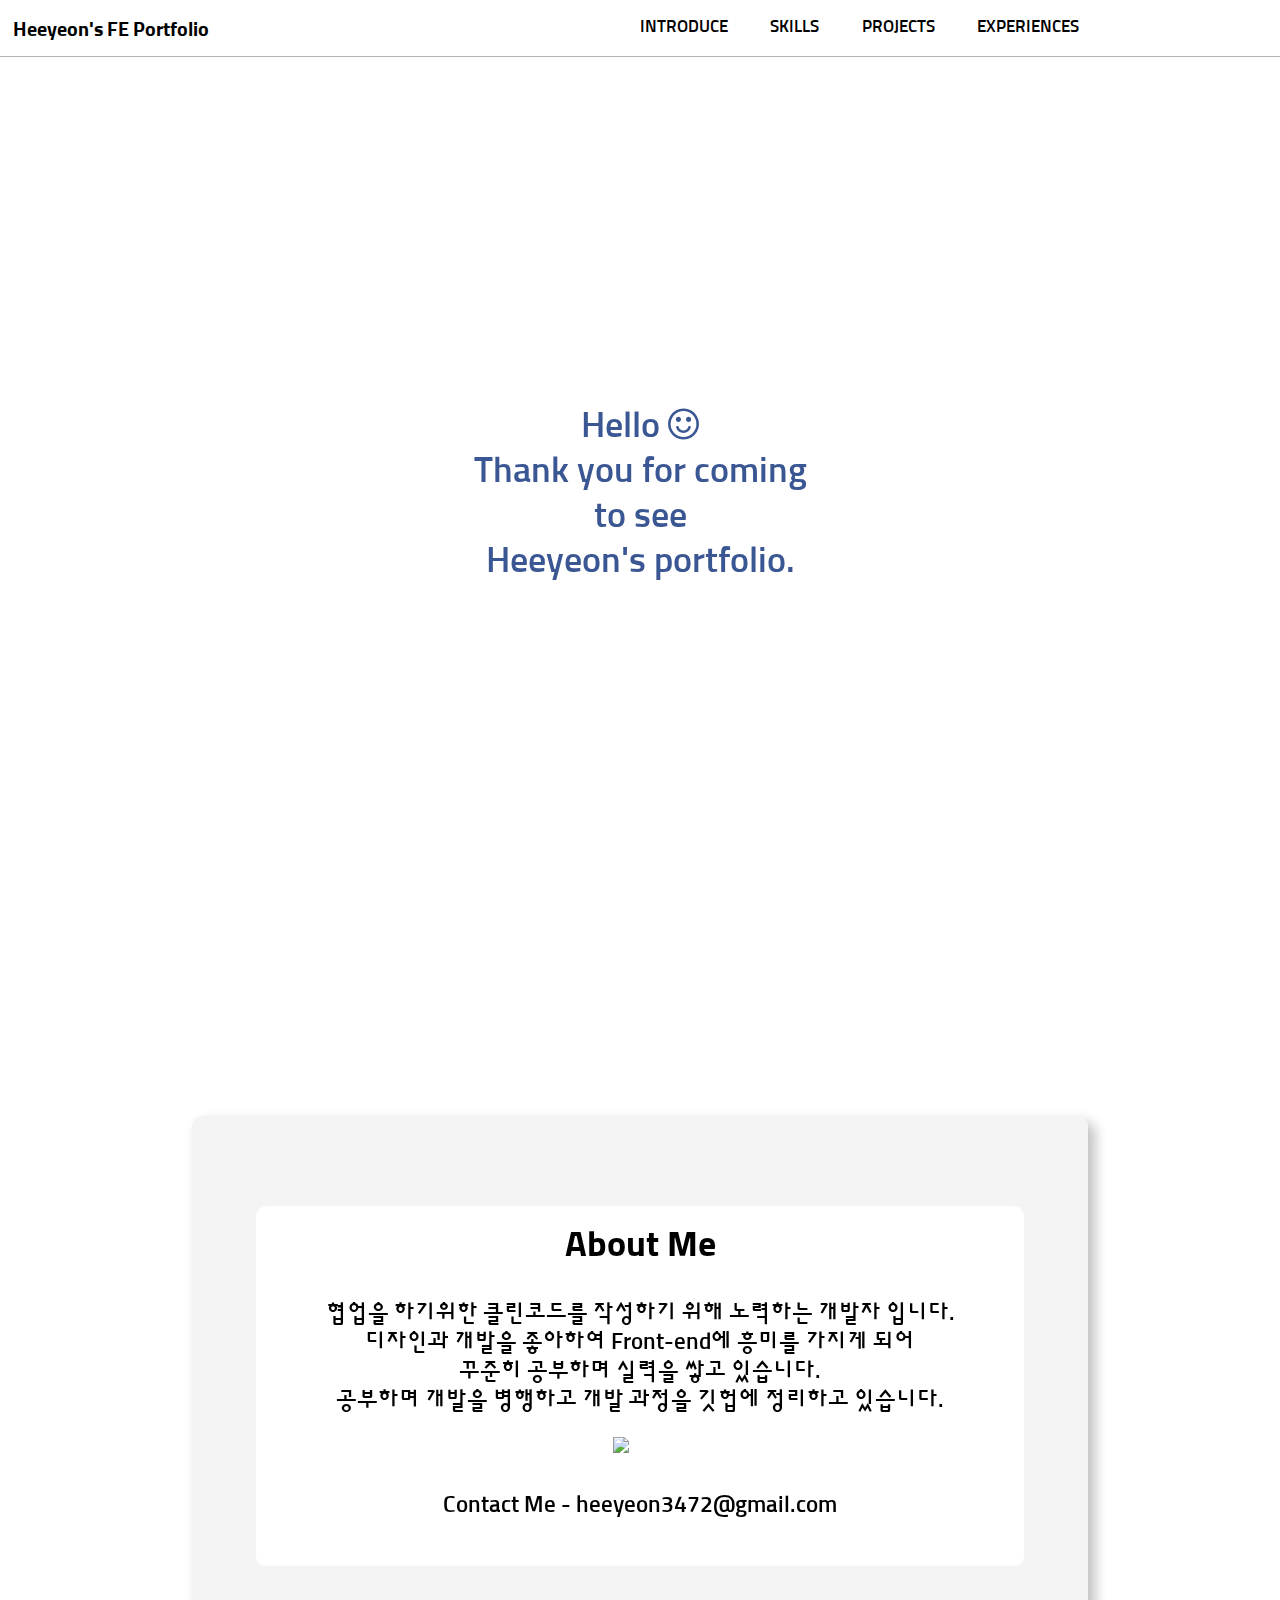
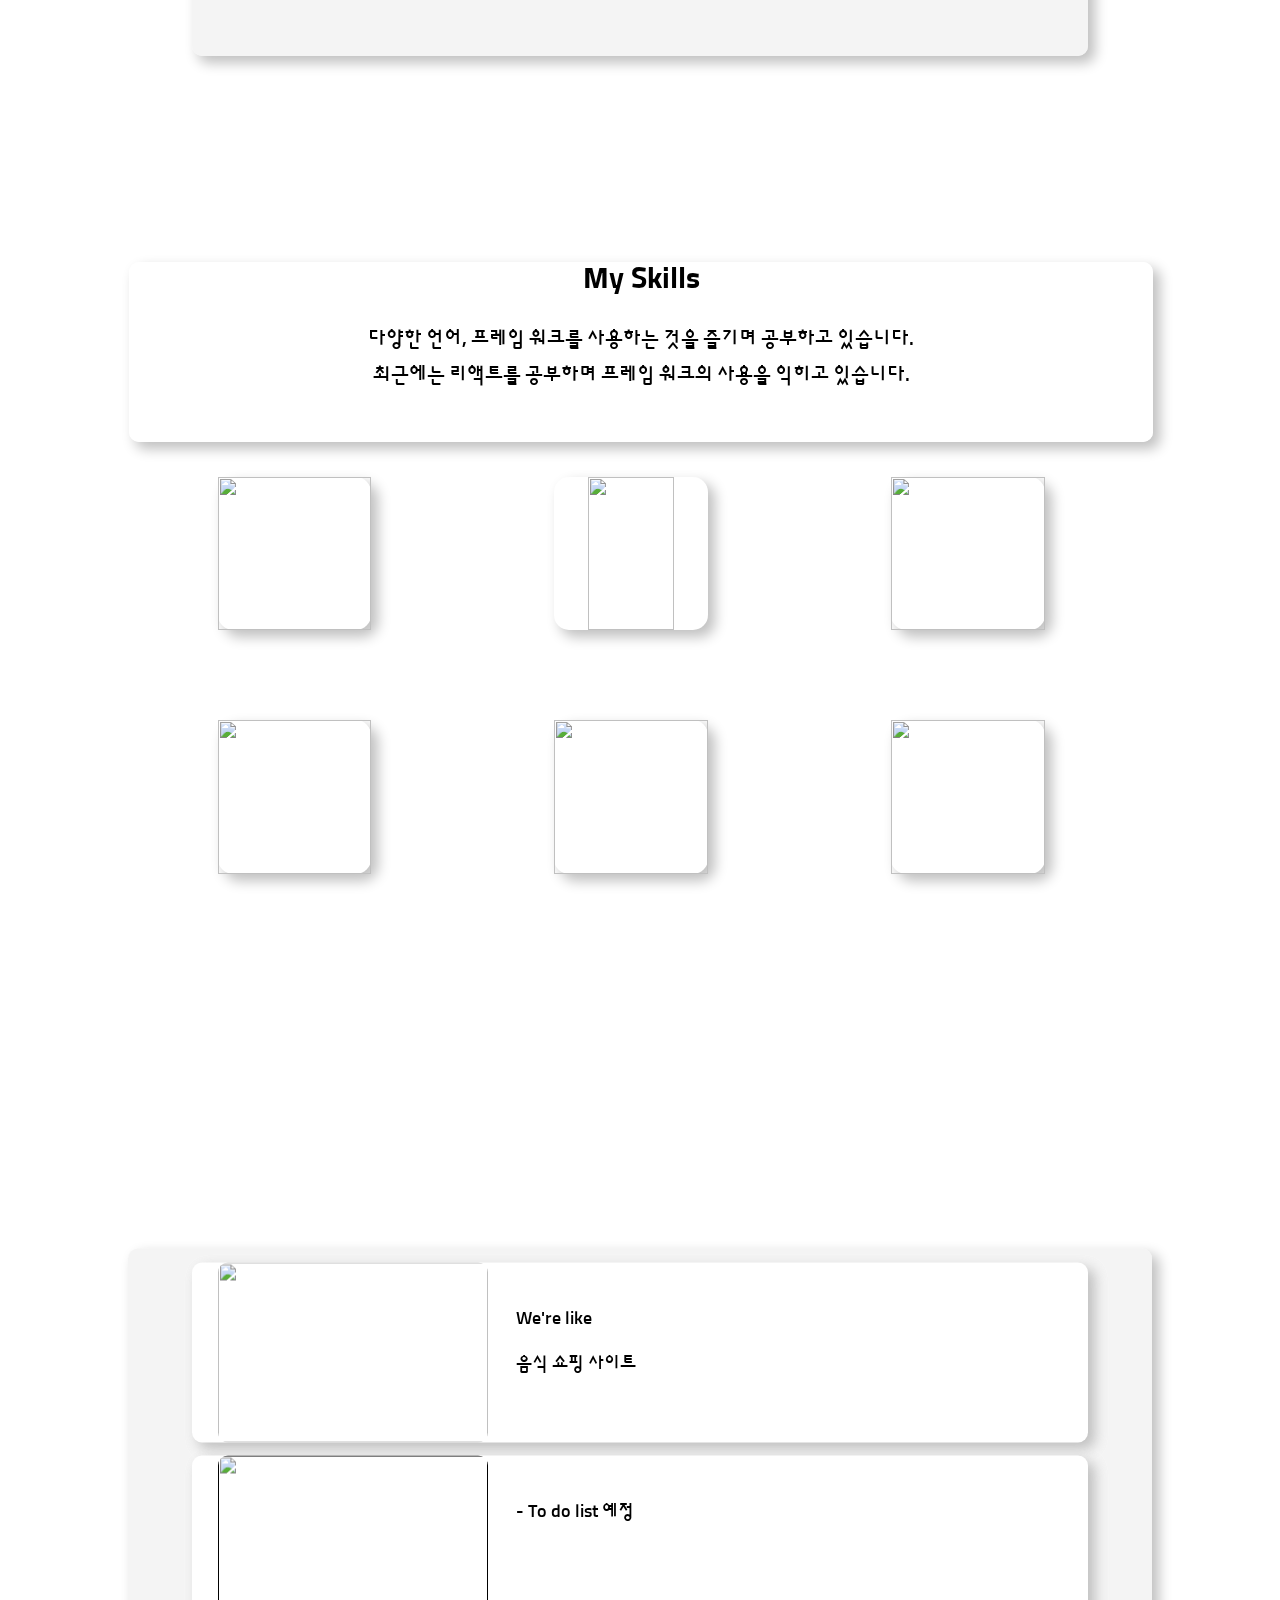
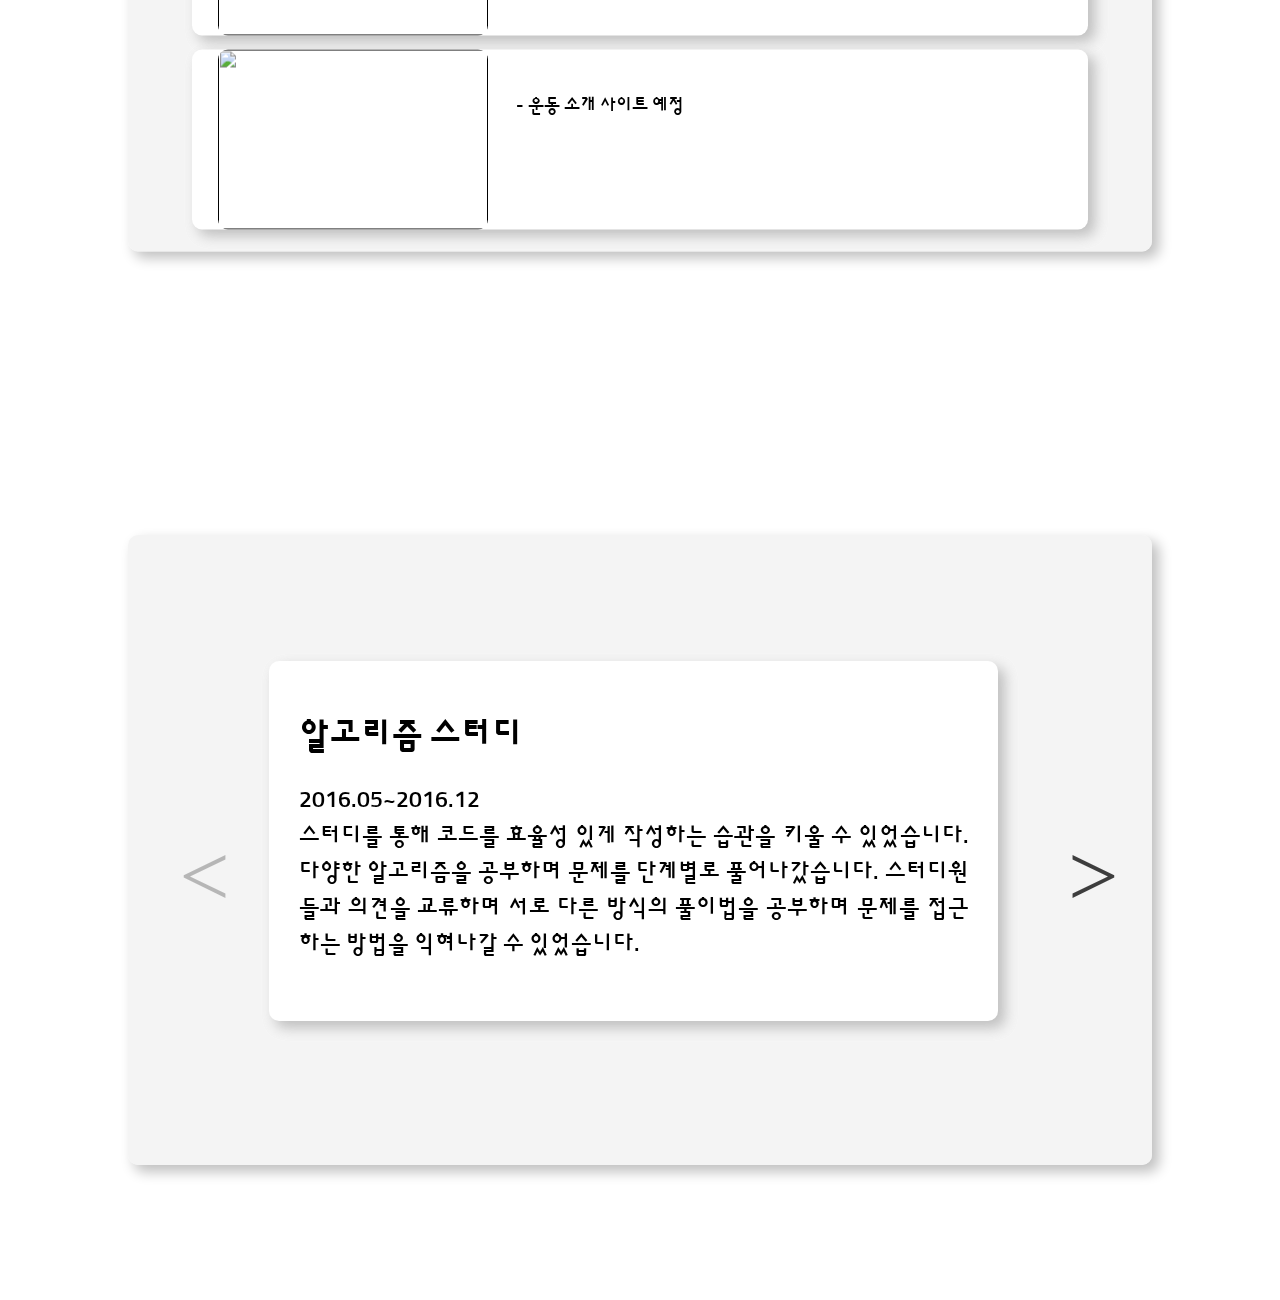
==== commit 38edbde4: "2020.09.21_1.1" ====
--- a/index.html
+++ b/index.html
@@ -88,11 +88,8 @@
                     </a>
                 </div>
                 <div class="projects_detail">
-                    We're like<br><br>
-                    음식을 쇼핑할 수 있는 사이트<br><br>
-                    [추가해야 할 사항]<br><br>
-                    -상세 설명 페이지 추가<br>
-                    -인기 상품 표시 추가<br>
+                    <br><br>We're like<br><br>
+                    음식 쇼핑 사이트<br><br>
                 </div>
                 </div>
             </li>
@@ -103,7 +100,7 @@
                     </a>
                 </div>
                 <div class="projects_detail">
-                    - To do list 예정
+                    <br><br>- To do list 예정
                 </div>
             </li>
             <li>
@@ -113,7 +110,7 @@
                     </a>
                 </div>
                 <div class="projects_detail">
-                    - 운동 소개 사이트 예정
+                    <br><br>- 운동 소개 사이트 예정
                 </div>
             </li>
         </ul>
--- a/responsive.css
+++ b/responsive.css
@@ -233,6 +233,7 @@
         margin-left: 2vw;
     }
     .projects_link img{
+        margin-top: 2.5vh;
         width: 100%;
     }
         .projects_detail{
@@ -344,7 +345,7 @@
         width: 70vw;
         height: 20vh;
         border-radius: 10px;
-        font-size: 1.5rem;
+        font-size: 1rem;
         line-height: 10vh;
         margin-top: 1.5vh;
         margin-left: 5vw;
@@ -451,7 +452,7 @@
         width: 70vw;
         height: 20vh;
         border-radius: 10px;
-        font-size: 1.5rem;
+        font-size: 1rem;
         line-height: 10vh;
         margin-top: 1.5vh;
         margin-left: 5vw;
@@ -557,7 +558,7 @@
         width: 70vw;
         height: 20vh;
         border-radius: 10px;
-        font-size: 1.5rem;
+        font-size: 1rem;
         line-height: 10vh;
         margin-top: 1.5vh;
         margin-left: 5vw;
